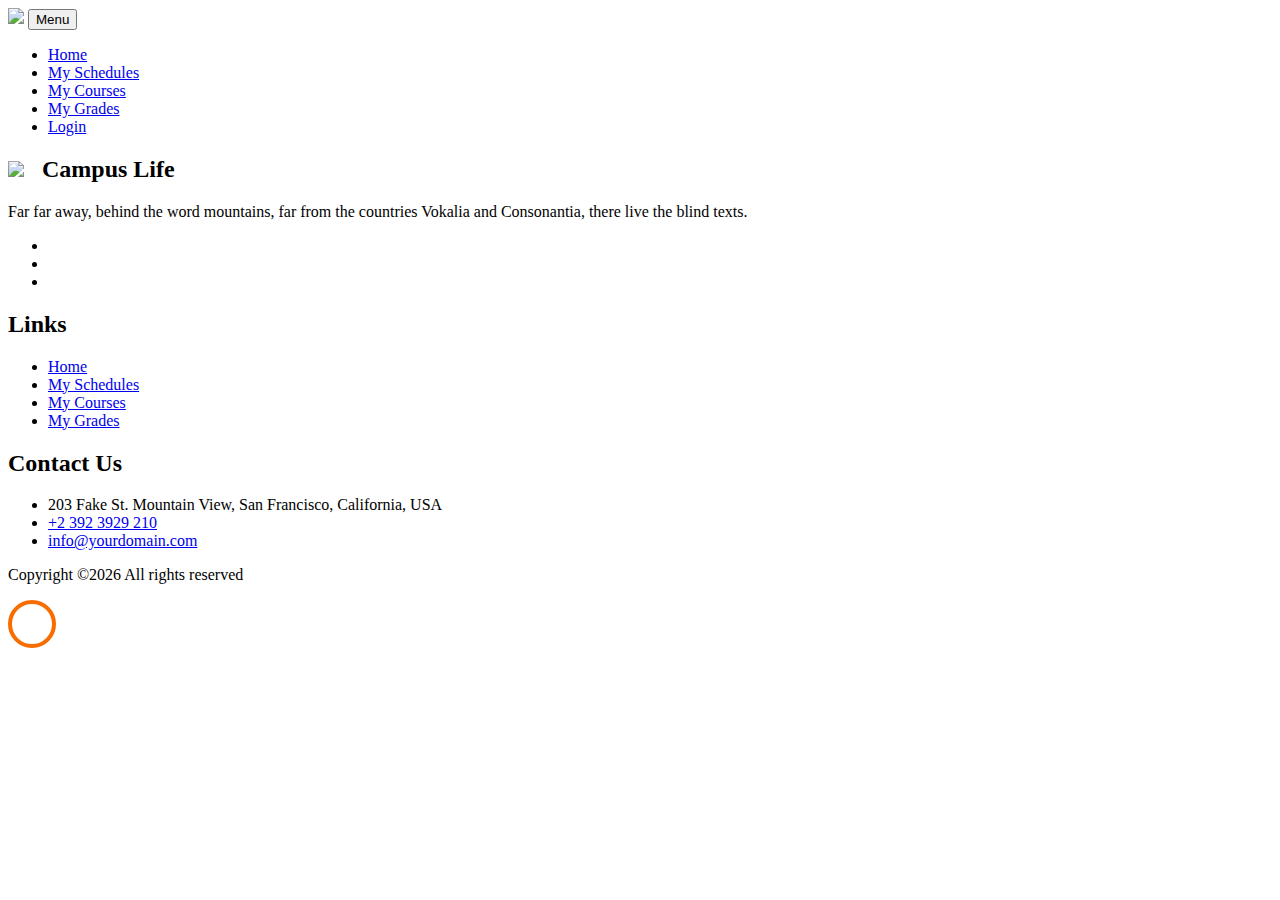
==== aid/courses.html @ edf99233 "Create courses.html" ====
<!DOCTYPE html>
<html lang="en">
  <head>
    <title>Aid - Free Bootstrap 4 Template by Colorlib</title>
    <meta charset="utf-8">
    <meta name="viewport" content="width=device-width, initial-scale=1, shrink-to-fit=no">
    
    <link href="https://fonts.googleapis.com/css?family=Nunito+Sans:200,300,400,600,700,800,900" rel="stylesheet">

    <link rel="stylesheet" href="css/open-iconic-bootstrap.min.css">
    <link rel="stylesheet" href="css/animate.css">
    
    <link rel="stylesheet" href="css/owl.carousel.min.css">
    <link rel="stylesheet" href="css/owl.theme.default.min.css">
    <link rel="stylesheet" href="css/magnific-popup.css">

    <link rel="stylesheet" href="css/aos.css">

    <link rel="stylesheet" href="css/ionicons.min.css">

    <link rel="stylesheet" href="css/bootstrap-datepicker.css">
    <link rel="stylesheet" href="css/jquery.timepicker.css">

    
    <link rel="stylesheet" href="css/flaticon.css">
    <link rel="stylesheet" href="css/icomoon.css">
    <link rel="stylesheet" href="css/style.css">
  </head>
  <body>
      <nav class="navbar navbar-expand-lg navbar-dark ftco_navbar bg-dark ftco-navbar-light" id="ftco-navbar">
          <div class="container">
            <a class="navbar-brand" href="index.html"><img src = "images/logo2.png" width = "10%"></a>
            <button class="navbar-toggler" type="button" data-toggle="collapse" data-target="#ftco-nav" aria-controls="ftco-nav" aria-expanded="false" aria-label="Toggle navigation">
              <span class="oi oi-menu"></span> Menu
            </button>
    
            <div class="collapse navbar-collapse" id="ftco-nav">
              <ul class="navbar-nav ml-auto">
                <li class="nav-item "><a href="index.html" class="nav-link">Home</a></li>
                <li class="nav-item"><a href="schedules.html" class="nav-link">My Schedules</a></li>
                <li class="nav-item active"><a href="courses.html" class="nav-link">My Courses</a></li>
                <li class="nav-item"><a href="grades.html" class="nav-link">My Grades</a></li>
                <li class="nav-item"><a href="login.html" class="nav-link">Login</a></li>
              </ul>
            </div>
          </div>
        </nav>
    <!-- END nav -->
    
    <section class="hero-wrap hero-wrap-2" style="background-image: url('images/bg_2.jpg');" data-stellar-background-ratio="0.5">
      <div class="overlay"></div>
      <div class="container">
        
      </div>
    </section>
		

    <footer class="ftco-footer ftco-section">
        <div class="container">
          <div class="row mb-5">
            <div class="col-md">
              <div class="ftco-footer-widget mb-4">
                <h2 class="ftco-heading-2"><img src = "images/logo2.png" width = "7%"> &nbsp; Campus Life</h2>
                <p>Far far away, behind the word mountains, far from the countries Vokalia and Consonantia, there live the blind texts.</p>
                <ul class="ftco-footer-social list-unstyled float-md-left float-lft mt-5">
                  <li class="ftco-animate"><a href="#"><span class="icon-twitter"></span></a></li>
                  <li class="ftco-animate"><a href="#"><span class="icon-facebook"></span></a></li>
                  <li class="ftco-animate"><a href="#"><span class="icon-instagram"></span></a></li>
                </ul>
              </div>
            </div>
            
            <div class="col-md-2">
               <div class="ftco-footer-widget mb-4">
                <h2 class="ftco-heading-2">Links</h2>
                <ul class="list-unstyled">
                  <li><a href="#" class="py-2 d-block">Home</a></li>
                  <li><a href="#" class="py-2 d-block">My Schedules</a></li>
                  <li><a href="#" class="py-2 d-block">My Courses</a></li>
                  <li><a href="#" class="py-2 d-block">My Grades</a></li>
                </ul>
              </div>
            </div>
            <div class="col-md">
              <div class="ftco-footer-widget mb-4">
                <h2 class="ftco-heading-2">Contact Us</h2>
                <div class="block-23 mb-3">
                  <ul>
                    <li><span class="icon icon-map-marker"></span><span class="text">203 Fake St. Mountain View, San Francisco, California, USA</span></li>
                    <li><a href="#"><span class="icon icon-phone"></span><span class="text">+2 392 3929 210</span></a></li>
                    <li><a href="#"><span class="icon icon-envelope"></span><span class="text">info@yourdomain.com</span></a></li>
                  </ul>
                </div>
              </div>
            </div>
          </div>
          <div class="row">
            <div class="col-md-12 text-center">
  
              <p><!-- Link back to Colorlib can't be removed. Template is licensed under CC BY 3.0. -->
    Copyright &copy;<script>document.write(new Date().getFullYear());</script> All rights reserved
    <!-- Link back to Colorlib can't be removed. Template is licensed under CC BY 3.0. --></p>
            </div>
          </div>
        </div>
      </footer>
    
  

  <!-- loader -->
  <div id="ftco-loader" class="show fullscreen"><svg class="circular" width="48px" height="48px"><circle class="path-bg" cx="24" cy="24" r="22" fill="none" stroke-width="4" stroke="#eeeeee"/><circle class="path" cx="24" cy="24" r="22" fill="none" stroke-width="4" stroke-miterlimit="10" stroke="#F96D00"/></svg></div>


  <script src="js/jquery.min.js"></script>
  <script src="js/jquery-migrate-3.0.1.min.js"></script>
  <script src="js/popper.min.js"></script>
  <script src="js/bootstrap.min.js"></script>
  <script src="js/jquery.easing.1.3.js"></script>
  <script src="js/jquery.waypoints.min.js"></script>
  <script src="js/jquery.stellar.min.js"></script>
  <script src="js/owl.carousel.min.js"></script>
  <script src="js/jquery.magnific-popup.min.js"></script>
  <script src="js/aos.js"></script>
  <script src="js/jquery.animateNumber.min.js"></script>
  <script src="js/scrollax.min.js"></script>
  <script src="https://maps.googleapis.com/maps/api/js?key=AIzaSyBVWaKrjvy3MaE7SQ74_uJiULgl1JY0H2s&sensor=false"></script>
  <script src="js/google-map.js"></script>
  <script src="js/main.js"></script>
    
  </body>
</html>
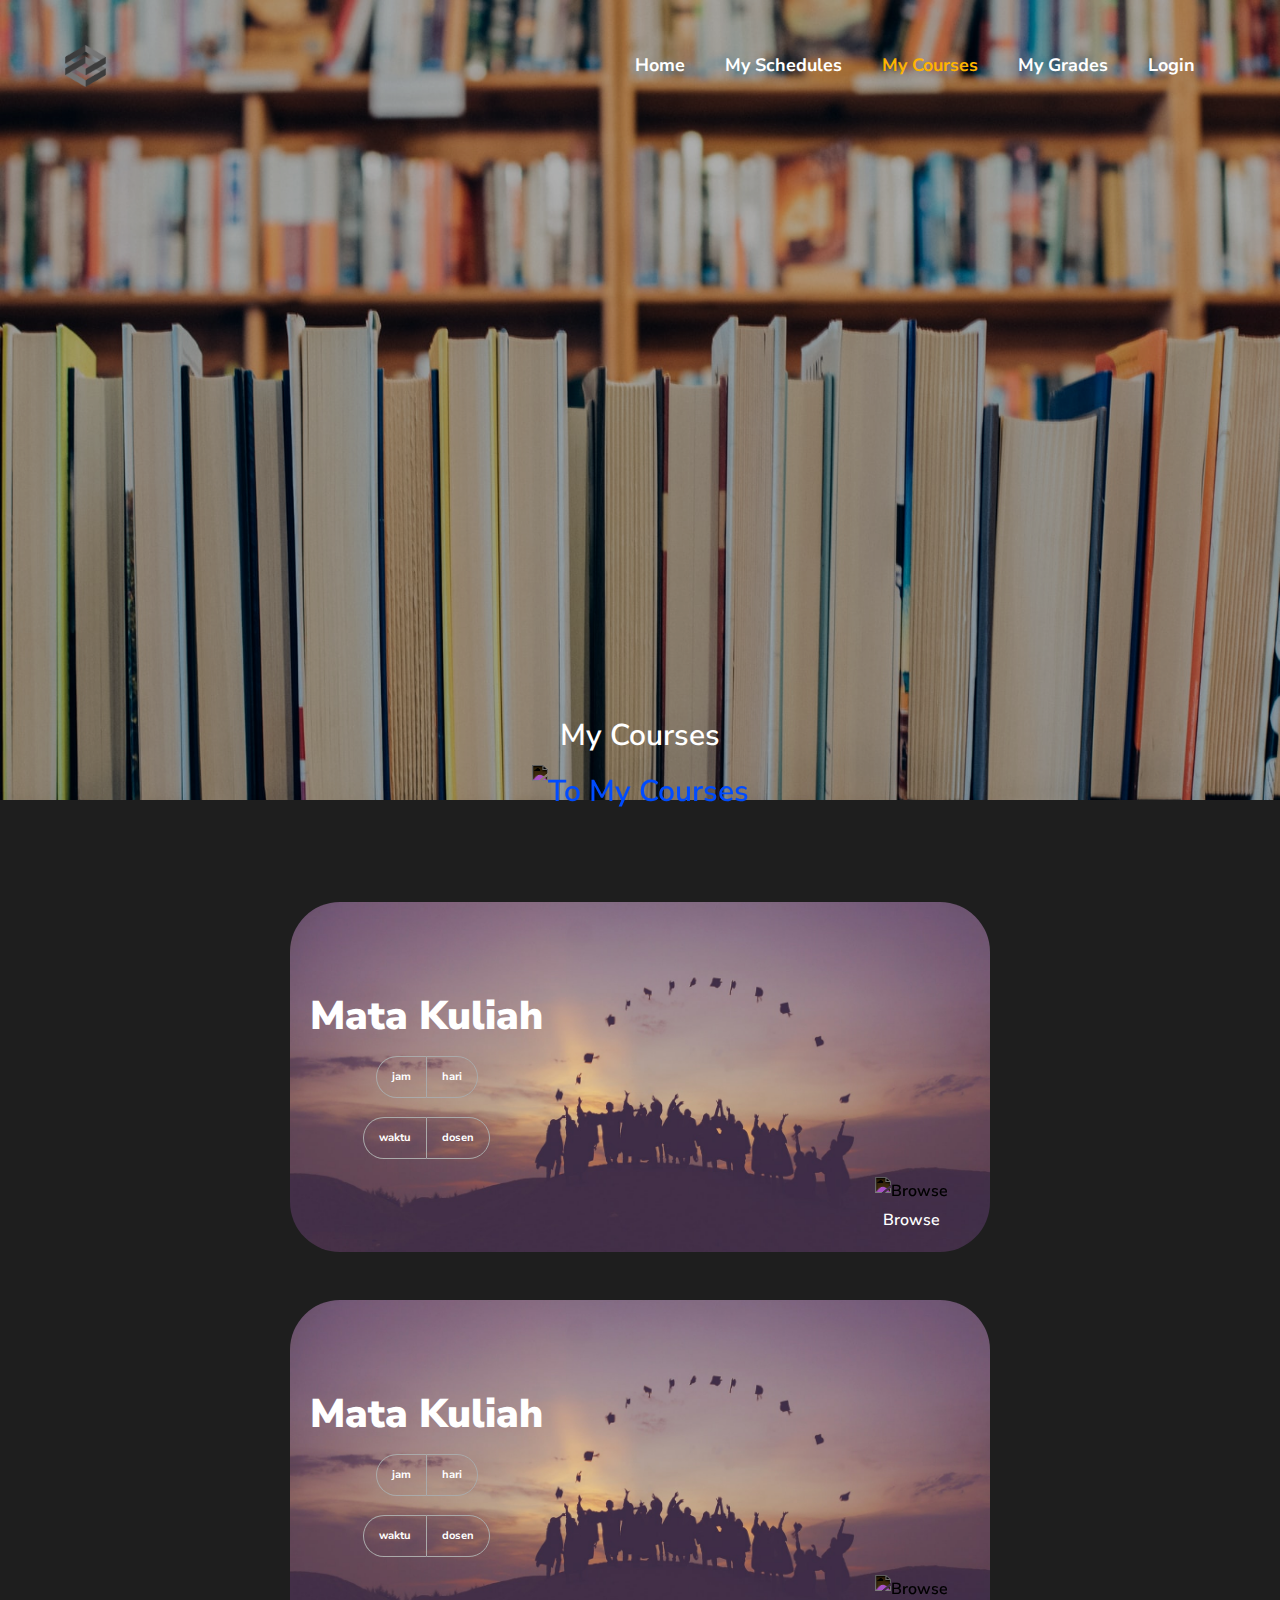
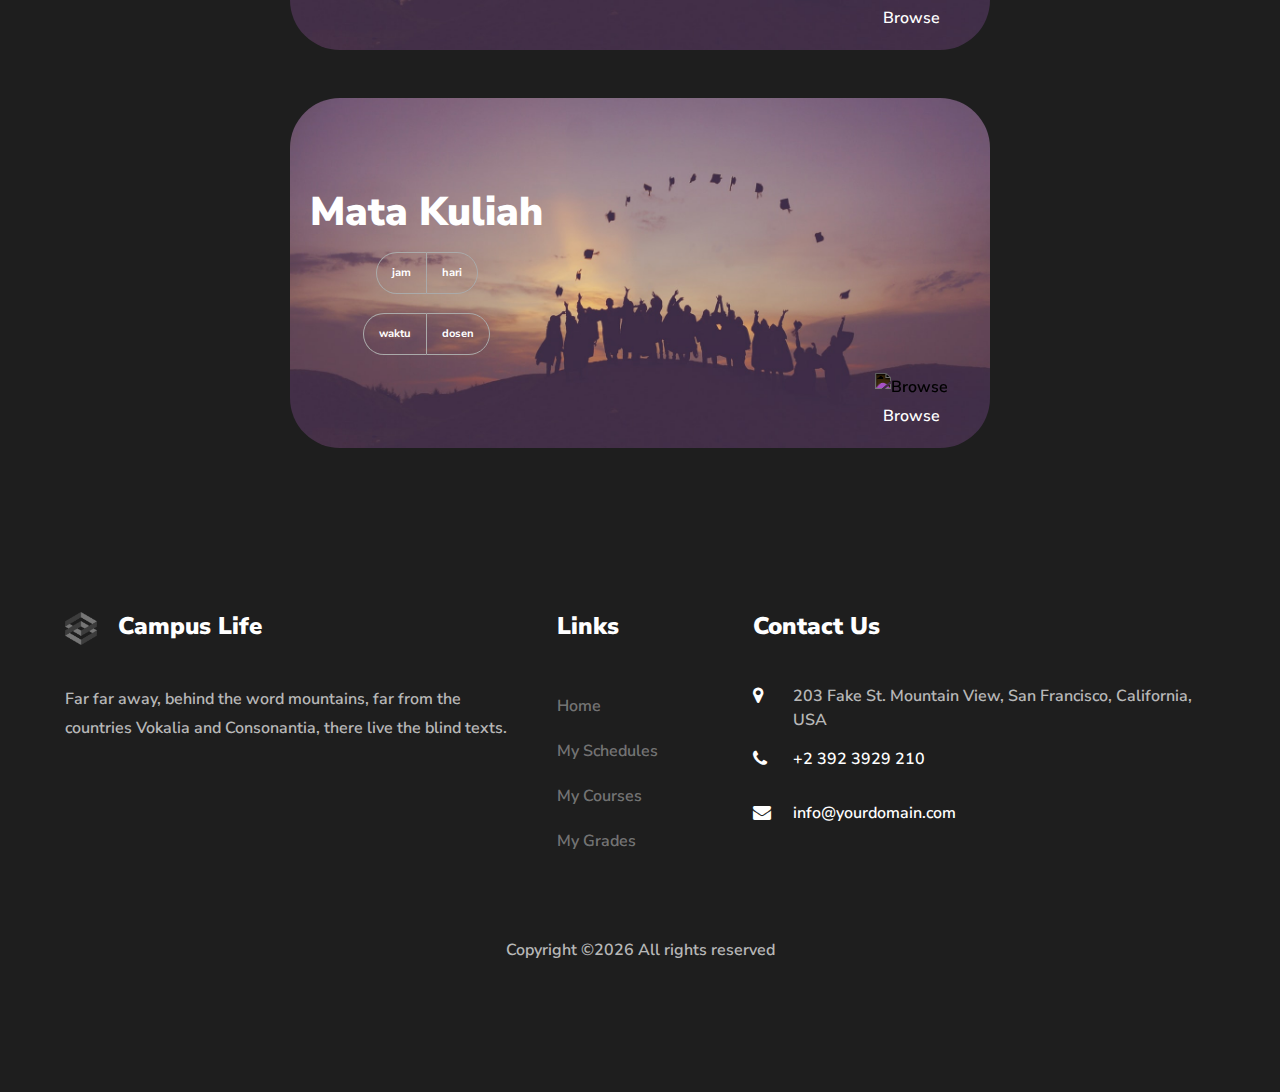
==== commit a42f2633: "UI versi2" ====
--- a/aid/courses.html
+++ b/aid/courses.html
@@ -1,7 +1,7 @@
 <!DOCTYPE html>
 <html lang="en">
   <head>
-    <title>Aid - Free Bootstrap 4 Template by Colorlib</title>
+    <title>Campus Life - My Courses</title>
     <meta charset="utf-8">
     <meta name="viewport" content="width=device-width, initial-scale=1, shrink-to-fit=no">
     
@@ -25,9 +25,19 @@
     <link rel="stylesheet" href="css/flaticon.css">
     <link rel="stylesheet" href="css/icomoon.css">
     <link rel="stylesheet" href="css/style.css">
+
+    <link rel="icon" type="image/png" href="images/logo2.png"/>
+
+    <!-- My Courses -->
+    <link rel="stylesheet" href="https://cdnjs.cloudflare.com/ajax/libs/normalize/5.0.0/normalize.min.css">
+    <link rel='stylesheet' href='https://fonts.googleapis.com/css?family=Montserrat'>
+    <link rel='stylesheet' href='https://cdnjs.cloudflare.com/ajax/libs/ionicons/2.0.1/css/ionicons.min.css'>
+    <link rel='stylesheet' href='https://cdnjs.cloudflare.com/ajax/libs/animate.css/3.5.2/animate.min.css'>
+    <link rel="stylesheet" href="css/stylecourses.css">
+    
   </head>
   <body>
-      <nav class="navbar navbar-expand-lg navbar-dark ftco_navbar bg-dark ftco-navbar-light" id="ftco-navbar">
+      <nav class="navbar navbar-expand-lg navbar-dark ftco_navbar bg-dark ftco-navbar-light" id="ftco-navbar" style="z-index:99">
           <div class="container">
             <a class="navbar-brand" href="index.html"><img src = "images/logo2.png" width = "10%"></a>
             <button class="navbar-toggler" type="button" data-toggle="collapse" data-target="#ftco-nav" aria-controls="ftco-nav" aria-expanded="false" aria-label="Toggle navigation">
@@ -36,7 +46,7 @@
     
             <div class="collapse navbar-collapse" id="ftco-nav">
               <ul class="navbar-nav ml-auto">
-                <li class="nav-item "><a href="index.html" class="nav-link">Home</a></li>
+                <li class="nav-item"><a href="index.html" class="nav-link">Home</a></li>
                 <li class="nav-item"><a href="schedules.html" class="nav-link">My Schedules</a></li>
                 <li class="nav-item active"><a href="courses.html" class="nav-link">My Courses</a></li>
                 <li class="nav-item"><a href="grades.html" class="nav-link">My Grades</a></li>
@@ -47,14 +57,104 @@
         </nav>
     <!-- END nav -->
     
-    <section class="hero-wrap hero-wrap-2" style="background-image: url('images/bg_2.jpg');" data-stellar-background-ratio="0.5">
+    <section class="hero-wrap hero-wrap-2" style="background-image: url('images/courses2.jpeg');" data-stellar-background-ratio="0.5">
       <div class="overlay"></div>
       <div class="container">
-        
       </div>
     </section>
-		
-
+    
+    <div style="color:white; position: absolute; bottom: 9%;width: 100%; font-size:30px;">
+        <center>My Courses 
+          <br>
+            <a href = "#bawah">
+              <img class ="inverted"  src="https://image.flaticon.com/icons/svg/25/25415.svg" width="35px" title="To My Courses">
+            </a>
+        </center>
+      </div>
+    
+        <!-- Mata Kuliah -->
+        <div id = "bawah" style="color:white;">
+          <center>
+          
+          <!-- 1 -->
+          <div style = "padding-top: 8%;">
+            <div class="outer">
+              <div class="content animated fadeInLeft">
+                <!--<span class="bg animated fadeInDown">EXCLUSIVE</span>-->
+                <h1>Mata Kuliah </h1>              
+                <div class="button">
+                  <a >jam</a><a class="cart-btn" >hari</a>
+                </div>
+                <div class="button">
+                    <a >waktu</a><a class="cart-btn" >dosen</a>
+                </div>            
+              </div>
+              <img src="images/courses1.jpeg" width="110%" class="animated fadeInRight">
+              <div style="position: absolute;right: 6%;bottom: 5%" class="animated fadeInRight">
+                  <a href = "courses2.html" style="color: white;">
+                    <img class = "inverted" src="https://image.flaticon.com/icons/svg/126/126469.svg" width="62" title="Browse">
+                    <br>Browse
+                  </a>
+                </div>
+            </div>
+          <div class="col-md-9 ftco-animate pb-5 text-center">        
+          </div>
+        </div>
+    
+        <!-- 2 -->
+        <div class="outer">
+          <div class="content animated fadeInLeft">
+            <!--<span class="bg animated fadeInDown">EXCLUSIVE</span>-->
+            <h1>Mata Kuliah </h1>              
+            <div class="button">
+              <a >jam</a><a class="cart-btn" >hari</a>
+            </div>
+            <div class="button">
+                <a >waktu</a><a class="cart-btn" >dosen</a>
+            </div>            
+          </div>
+          <img src="images/courses1.jpeg" width="110%" class="animated fadeInRight">
+          <div style="position: absolute;right: 6%;bottom: 5%" class="animated fadeInRight">
+              <a href = "courses2.html" style="color: white;">
+                <img class = "inverted" src="https://image.flaticon.com/icons/svg/126/126469.svg" width="62" title="Browse">
+                <br>Browse
+              </a>
+            </div>
+        </div>
+        <div class="col-md-9 ftco-animate pb-5 text-center">        
+      </div>
+    
+        <!-- 3-->
+        <!-- Nomor 1 itu beda sendiri , jadi looping nya ntar diakalin ye-->
+        <div class="outer">
+          <div class="content animated fadeInLeft">
+            <!--<span class="bg animated fadeInDown">EXCLUSIVE</span>-->
+            <h1>Mata Kuliah </h1>              
+            <div class="button">
+              <a >jam</a><a class="cart-btn">hari</a>
+            </div>
+            <div class="button">
+                <a >waktu</a><a class="cart-btn" >dosen</a>
+            </div>            
+          </div>
+          <img src="images/courses1.jpeg" width="110%" class="animated fadeInRight">
+          <div style="position: absolute;right: 6%;bottom: 5%" class="animated fadeInRight">
+            <a href = "courses2.html" style="color: white;">
+              <img class = "inverted" src="https://image.flaticon.com/icons/svg/126/126469.svg" width="62" title="Browse">
+              <br>Browse
+            </a>
+          </div>
+        </div>
+      <div class="col-md-9 ftco-animate pb-5 text-center">        
+      </div>
+    
+  </div>  
+  </center>
+  
+  
+    <!-- End Mata Kuliah -->
+    
+    <!-- footer -->
     <footer class="ftco-footer ftco-section">
         <div class="container">
           <div class="row mb-5">
@@ -126,6 +226,9 @@
   <script src="https://maps.googleapis.com/maps/api/js?key=AIzaSyBVWaKrjvy3MaE7SQ74_uJiULgl1JY0H2s&sensor=false"></script>
   <script src="js/google-map.js"></script>
   <script src="js/main.js"></script>
+
+  <!-- courses -->
+  <script  src="css/scriptcourses.js"></script>
     
   </body>
 </html>--- a/aid/css/flaticon.css
+++ b/aid/css/flaticon.css
@@ -0,0 +1,42 @@
+	/*
+  	Flaticon icon font: Flaticon
+  	Creation date: 04/01/2019 13:45
+  	*/
+
+
+@font-face {
+  font-family: "Flaticon";
+  src: url("../fonts/flaticon/font/Flaticon.eot");
+  src: url("../fonts/flaticon/font/Flaticon.eot?#iefix") format("embedded-opentype"),
+       url("../fonts/flaticon/font/Flaticon.woff") format("woff"),
+       url("../fonts/flaticon/font/Flaticon.ttf") format("truetype"),
+       url("../fonts/flaticon/font/Flaticon.svg#Flaticon") format("svg");
+  font-weight: normal;
+  font-style: normal;
+}
+
+@media screen and (-webkit-min-device-pixel-ratio:0) {
+  @font-face {
+    font-family: "Flaticon";
+    src: url("../fonts/flaticon/font/Flaticon.svg#Flaticon") format("svg");
+  }
+}
+
+[class^="flaticon-"]:before, [class*=" flaticon-"]:before,
+[class^="flaticon-"]:after, [class*=" flaticon-"]:after {   
+  font-family: Flaticon;
+  font-style: normal;
+  font-weight: normal;
+  font-variant: normal;
+  text-transform: none;
+  line-height: 1;
+
+  /* Better Font Rendering =========== */
+  -webkit-font-smoothing: antialiased;
+  -moz-osx-font-smoothing: grayscale;
+}
+
+.flaticon-adoption:before { content: "\f100"; }
+.flaticon-charity:before { content: "\f101"; }
+.flaticon-volunteer:before { content: "\f102"; }
+.flaticon-open-book:before { content: "\f103"; }--- a/aid/css/icomoon.css
+++ b/aid/css/icomoon.css
@@ -0,0 +1,4919 @@
+@font-face {
+  font-family: 'icomoon';
+  src:  url('../fonts/icomoon/icomoon.eot?6tt51o');
+  src:  url('../fonts/icomoon/icomoon.eot?6tt51o#iefix') format('embedded-opentype'),
+    url('../fonts/icomoon/icomoon.ttf?6tt51o') format('truetype'),
+    url('../fonts/icomoon/icomoon.woff?6tt51o') format('woff'),
+    url('../fonts/icomoon/icomoon.svg?6tt51o#icomoon') format('svg');
+  font-weight: normal;
+  font-style: normal;
+}
+
+[class^="icon-"], [class*=" icon-"] {
+  /* use !important to prevent issues with browser extensions that change fonts */
+  font-family: 'icomoon' !important;
+  speak: none;
+  font-style: normal;
+  font-weight: normal;
+  font-variant: normal;
+  text-transform: none;
+  line-height: 1;
+
+  /* Better Font Rendering =========== */
+  -webkit-font-smoothing: antialiased;
+  -moz-osx-font-smoothing: grayscale;
+}
+
+.icon-asterisk:before {
+  content: "\f069";
+}
+.icon-plus:before {
+  content: "\f067";
+}
+.icon-question:before {
+  content: "\f128";
+}
+.icon-minus:before {
+  content: "\f068";
+}
+.icon-glass:before {
+  content: "\f000";
+}
+.icon-music:before {
+  content: "\f001";
+}
+.icon-search:before {
+  content: "\f002";
+}
+.icon-envelope-o:before {
+  content: "\f003";
+}
+.icon-heart:before {
+  content: "\f004";
+}
+.icon-star:before {
+  content: "\f005";
+}
+.icon-star-o:before {
+  content: "\f006";
+}
+.icon-user:before {
+  content: "\f007";
+}
+.icon-film:before {
+  content: "\f008";
+}
+.icon-th-large:before {
+  content: "\f009";
+}
+.icon-th:before {
+  content: "\f00a";
+}
+.icon-th-list:before {
+  content: "\f00b";
+}
+.icon-check:before {
+  content: "\f00c";
+}
+.icon-close:before {
+  content: "\f00d";
+}
+.icon-remove:before {
+  content: "\f00d";
+}
+.icon-times:before {
+  content: "\f00d";
+}
+.icon-search-plus:before {
+  content: "\f00e";
+}
+.icon-search-minus:before {
+  content: "\f010";
+}
+.icon-power-off:before {
+  content: "\f011";
+}
+.icon-signal:before {
+  content: "\f012";
+}
+.icon-cog:before {
+  content: "\f013";
+}
+.icon-gear:before {
+  content: "\f013";
+}
+.icon-trash-o:before {
+  content: "\f014";
+}
+.icon-home:before {
+  content: "\f015";
+}
+.icon-file-o:before {
+  content: "\f016";
+}
+.icon-clock-o:before {
+  content: "\f017";
+}
+.icon-road:before {
+  content: "\f018";
+}
+.icon-download:before {
+  content: "\f019";
+}
+.icon-arrow-circle-o-down:before {
+  content: "\f01a";
+}
+.icon-arrow-circle-o-up:before {
+  content: "\f01b";
+}
+.icon-inbox:before {
+  content: "\f01c";
+}
+.icon-play-circle-o:before {
+  content: "\f01d";
+}
+.icon-repeat:before {
+  content: "\f01e";
+}
+.icon-rotate-right:before {
+  content: "\f01e";
+}
+.icon-refresh:before {
+  content: "\f021";
+}
+.icon-list-alt:before {
+  content: "\f022";
+}
+.icon-lock:before {
+  content: "\f023";
+}
+.icon-flag:before {
+  content: "\f024";
+}
+.icon-headphones:before {
+  content: "\f025";
+}
+.icon-volume-off:before {
+  content: "\f026";
+}
+.icon-volume-down:before {
+  content: "\f027";
+}
+.icon-volume-up:before {
+  content: "\f028";
+}
+.icon-qrcode:before {
+  content: "\f029";
+}
+.icon-barcode:before {
+  content: "\f02a";
+}
+.icon-tag:before {
+  content: "\f02b";
+}
+.icon-tags:before {
+  content: "\f02c";
+}
+.icon-book:before {
+  content: "\f02d";
+}
+.icon-bookmark:before {
+  content: "\f02e";
+}
+.icon-print:before {
+  content: "\f02f";
+}
+.icon-camera:before {
+  content: "\f030";
+}
+.icon-font:before {
+  content: "\f031";
+}
+.icon-bold:before {
+  content: "\f032";
+}
+.icon-italic:before {
+  content: "\f033";
+}
+.icon-text-height:before {
+  content: "\f034";
+}
+.icon-text-width:before {
+  content: "\f035";
+}
+.icon-align-left:before {
+  content: "\f036";
+}
+.icon-align-center:before {
+  content: "\f037";
+}
+.icon-align-right:before {
+  content: "\f038";
+}
+.icon-align-justify:before {
+  content: "\f039";
+}
+.icon-list:before {
+  content: "\f03a";
+}
+.icon-dedent:before {
+  content: "\f03b";
+}
+.icon-outdent:before {
+  content: "\f03b";
+}
+.icon-indent:before {
+  content: "\f03c";
+}
+.icon-video-camera:before {
+  content: "\f03d";
+}
+.icon-image:before {
+  content: "\f03e";
+}
+.icon-photo:before {
+  content: "\f03e";
+}
+.icon-picture-o:before {
+  content: "\f03e";
+}
+.icon-pencil:before {
+  content: "\f040";
+}
+.icon-map-marker:before {
+  content: "\f041";
+}
+.icon-adjust:before {
+  content: "\f042";
+}
+.icon-tint:before {
+  content: "\f043";
+}
+.icon-edit:before {
+  content: "\f044";
+}
+.icon-pencil-square-o:before {
+  content: "\f044";
+}
+.icon-share-square-o:before {
+  content: "\f045";
+}
+.icon-check-square-o:before {
+  content: "\f046";
+}
+.icon-arrows:before {
+  content: "\f047";
+}
+.icon-step-backward:before {
+  content: "\f048";
+}
+.icon-fast-backward:before {
+  content: "\f049";
+}
+.icon-backward:before {
+  content: "\f04a";
+}
+.icon-play:before {
+  content: "\f04b";
+}
+.icon-pause:before {
+  content: "\f04c";
+}
+.icon-stop:before {
+  content: "\f04d";
+}
+.icon-forward:before {
+  content: "\f04e";
+}
+.icon-fast-forward:before {
+  content: "\f050";
+}
+.icon-step-forward:before {
+  content: "\f051";
+}
+.icon-eject:before {
+  content: "\f052";
+}
+.icon-chevron-left:before {
+  content: "\f053";
+}
+.icon-chevron-right:before {
+  content: "\f054";
+}
+.icon-plus-circle:before {
+  content: "\f055";
+}
+.icon-minus-circle:before {
+  content: "\f056";
+}
+.icon-times-circle:before {
+  content: "\f057";
+}
+.icon-check-circle:before {
+  content: "\f058";
+}
+.icon-question-circle:before {
+  content: "\f059";
+}
+.icon-info-circle:before {
+  content: "\f05a";
+}
+.icon-crosshairs:before {
+  content: "\f05b";
+}
+.icon-times-circle-o:before {
+  content: "\f05c";
+}
+.icon-check-circle-o:before {
+  content: "\f05d";
+}
+.icon-ban:before {
+  content: "\f05e";
+}
+.icon-arrow-left:before {
+  content: "\f060";
+}
+.icon-arrow-right:before {
+  content: "\f061";
+}
+.icon-arrow-up:before {
+  content: "\f062";
+}
+.icon-arrow-down:before {
+  content: "\f063";
+}
+.icon-mail-forward:before {
+  content: "\f064";
+}
+.icon-share:before {
+  content: "\f064";
+}
+.icon-expand:before {
+  content: "\f065";
+}
+.icon-compress:before {
+  content: "\f066";
+}
+.icon-exclamation-circle:before {
+  content: "\f06a";
+}
+.icon-gift:before {
+  content: "\f06b";
+}
+.icon-leaf:before {
+  content: "\f06c";
+}
+.icon-fire:before {
+  content: "\f06d";
+}
+.icon-eye:before {
+  content: "\f06e";
+}
+.icon-eye-slash:before {
+  content: "\f070";
+}
+.icon-exclamation-triangle:before {
+  content: "\f071";
+}
+.icon-warning:before {
+  content: "\f071";
+}
+.icon-plane:before {
+  content: "\f072";
+}
+.icon-calendar:before {
+  content: "\f073";
+}
+.icon-random:before {
+  content: "\f074";
+}
+.icon-comment:before {
+  content: "\f075";
+}
+.icon-magnet:before {
+  content: "\f076";
+}
+.icon-chevron-up:before {
+  content: "\f077";
+}
+.icon-chevron-down:before {
+  content: "\f078";
+}
+.icon-retweet:before {
+  content: "\f079";
+}
+.icon-shopping-cart:before {
+  content: "\f07a";
+}
+.icon-folder:before {
+  content: "\f07b";
+}
+.icon-folder-open:before {
+  content: "\f07c";
+}
+.icon-arrows-v:before {
+  content: "\f07d";
+}
+.icon-arrows-h:before {
+  content: "\f07e";
+}
+.icon-bar-chart:before {
+  content: "\f080";
+}
+.icon-bar-chart-o:before {
+  content: "\f080";
+}
+.icon-twitter-square:before {
+  content: "\f081";
+}
+.icon-facebook-square:before {
+  content: "\f082";
+}
+.icon-camera-retro:before {
+  content: "\f083";
+}
+.icon-key:before {
+  content: "\f084";
+}
+.icon-cogs:before {
+  content: "\f085";
+}
+.icon-gears:before {
+  content: "\f085";
+}
+.icon-comments:before {
+  content: "\f086";
+}
+.icon-thumbs-o-up:before {
+  content: "\f087";
+}
+.icon-thumbs-o-down:before {
+  content: "\f088";
+}
+.icon-star-half:before {
+  content: "\f089";
+}
+.icon-heart-o:before {
+  content: "\f08a";
+}
+.icon-sign-out:before {
+  content: "\f08b";
+}
+.icon-linkedin-square:before {
+  content: "\f08c";
+}
+.icon-thumb-tack:before {
+  content: "\f08d";
+}
+.icon-external-link:before {
+  content: "\f08e";
+}
+.icon-sign-in:before {
+  content: "\f090";
+}
+.icon-trophy:before {
+  content: "\f091";
+}
+.icon-github-square:before {
+  content: "\f092";
+}
+.icon-upload:before {
+  content: "\f093";
+}
+.icon-lemon-o:before {
+  content: "\f094";
+}
+.icon-phone:before {
+  content: "\f095";
+}
+.icon-square-o:before {
+  content: "\f096";
+}
+.icon-bookmark-o:before {
+  content: "\f097";
+}
+.icon-phone-square:before {
+  content: "\f098";
+}
+.icon-twitter:before {
+  content: "\f099";
+}
+.icon-facebook:before {
+  content: "\f09a";
+}
+.icon-facebook-f:before {
+  content: "\f09a";
+}
+.icon-github:before {
+  content: "\f09b";
+}
+.icon-unlock:before {
+  content: "\f09c";
+}
+.icon-credit-card:before {
+  content: "\f09d";
+}
+.icon-feed:before {
+  content: "\f09e";
+}
+.icon-rss:before {
+  content: "\f09e";
+}
+.icon-hdd-o:before {
+  content: "\f0a0";
+}
+.icon-bullhorn:before {
+  content: "\f0a1";
+}
+.icon-bell-o:before {
+  content: "\f0a2";
+}
+.icon-certificate:before {
+  content: "\f0a3";
+}
+.icon-hand-o-right:before {
+  content: "\f0a4";
+}
+.icon-hand-o-left:before {
+  content: "\f0a5";
+}
+.icon-hand-o-up:before {
+  content: "\f0a6";
+}
+.icon-hand-o-down:before {
+  content: "\f0a7";
+}
+.icon-arrow-circle-left:before {
+  content: "\f0a8";
+}
+.icon-arrow-circle-right:before {
+  content: "\f0a9";
+}
+.icon-arrow-circle-up:before {
+  content: "\f0aa";
+}
+.icon-arrow-circle-down:before {
+  content: "\f0ab";
+}
+.icon-globe:before {
+  content: "\f0ac";
+}
+.icon-wrench:before {
+  content: "\f0ad";
+}
+.icon-tasks:before {
+  content: "\f0ae";
+}
+.icon-filter:before {
+  content: "\f0b0";
+}
+.icon-briefcase:before {
+  content: "\f0b1";
+}
+.icon-arrows-alt:before {
+  content: "\f0b2";
+}
+.icon-group:before {
+  content: "\f0c0";
+}
+.icon-users:before {
+  content: "\f0c0";
+}
+.icon-chain:before {
+  content: "\f0c1";
+}
+.icon-link:before {
+  content: "\f0c1";
+}
+.icon-cloud:before {
+  content: "\f0c2";
+}
+.icon-flask:before {
+  content: "\f0c3";
+}
+.icon-cut:before {
+  content: "\f0c4";
+}
+.icon-scissors:before {
+  content: "\f0c4";
+}
+.icon-copy:before {
+  content: "\f0c5";
+}
+.icon-files-o:before {
+  content: "\f0c5";
+}
+.icon-paperclip:before {
+  content: "\f0c6";
+}
+.icon-floppy-o:before {
+  content: "\f0c7";
+}
+.icon-save:before {
+  content: "\f0c7";
+}
+.icon-square:before {
+  content: "\f0c8";
+}
+.icon-bars:before {
+  content: "\f0c9";
+}
+.icon-navicon:before {
+  content: "\f0c9";
+}
+.icon-reorder:before {
+  content: "\f0c9";
+}
+.icon-list-ul:before {
+  content: "\f0ca";
+}
+.icon-list-ol:before {
+  content: "\f0cb";
+}
+.icon-strikethrough:before {
+  content: "\f0cc";
+}
+.icon-underline:before {
+  content: "\f0cd";
+}
+.icon-table:before {
+  content: "\f0ce";
+}
+.icon-magic:before {
+  content: "\f0d0";
+}
+.icon-truck:before {
+  content: "\f0d1";
+}
+.icon-pinterest:before {
+  content: "\f0d2";
+}
+.icon-pinterest-square:before {
+  content: "\f0d3";
+}
+.icon-google-plus-square:before {
+  content: "\f0d4";
+}
+.icon-google-plus:before {
+  content: "\f0d5";
+}
+.icon-money:before {
+  content: "\f0d6";
+}
+.icon-caret-down:before {
+  content: "\f0d7";
+}
+.icon-caret-up:before {
+  content: "\f0d8";
+}
+.icon-caret-left:before {
+  content: "\f0d9";
+}
+.icon-caret-right:before {
+  content: "\f0da";
+}
+.icon-columns:before {
+  content: "\f0db";
+}
+.icon-sort:before {
+  content: "\f0dc";
+}
+.icon-unsorted:before {
+  content: "\f0dc";
+}
+.icon-sort-desc:before {
+  content: "\f0dd";
+}
+.icon-sort-down:before {
+  content: "\f0dd";
+}
+.icon-sort-asc:before {
+  content: "\f0de";
+}
+.icon-sort-up:before {
+  content: "\f0de";
+}
+.icon-envelope:before {
+  content: "\f0e0";
+}
+.icon-linkedin:before {
+  content: "\f0e1";
+}
+.icon-rotate-left:before {
+  content: "\f0e2";
+}
+.icon-undo:before {
+  content: "\f0e2";
+}
+.icon-gavel:before {
+  content: "\f0e3";
+}
+.icon-legal:before {
+  content: "\f0e3";
+}
+.icon-dashboard:before {
+  content: "\f0e4";
+}
+.icon-tachometer:before {
+  content: "\f0e4";
+}
+.icon-comment-o:before {
+  content: "\f0e5";
+}
+.icon-comments-o:before {
+  content: "\f0e6";
+}
+.icon-bolt:before {
+  content: "\f0e7";
+}
+.icon-flash:before {
+  content: "\f0e7";
+}
+.icon-sitemap:before {
+  content: "\f0e8";
+}
+.icon-umbrella:before {
+  content: "\f0e9";
+}
+.icon-clipboard:before {
+  content: "\f0ea";
+}
+.icon-paste:before {
+  content: "\f0ea";
+}
+.icon-lightbulb-o:before {
+  content: "\f0eb";
+}
+.icon-exchange:before {
+  content: "\f0ec";
+}
+.icon-cloud-download:before {
+  content: "\f0ed";
+}
+.icon-cloud-upload:before {
+  content: "\f0ee";
+}
+.icon-user-md:before {
+  content: "\f0f0";
+}
+.icon-stethoscope:before {
+  content: "\f0f1";
+}
+.icon-suitcase:before {
+  content: "\f0f2";
+}
+.icon-bell:before {
+  content: "\f0f3";
+}
+.icon-coffee:before {
+  content: "\f0f4";
+}
+.icon-cutlery:before {
+  content: "\f0f5";
+}
+.icon-file-text-o:before {
+  content: "\f0f6";
+}
+.icon-building-o:before {
+  content: "\f0f7";
+}
+.icon-hospital-o:before {
+  content: "\f0f8";
+}
+.icon-ambulance:before {
+  content: "\f0f9";
+}
+.icon-medkit:before {
+  content: "\f0fa";
+}
+.icon-fighter-jet:before {
+  content: "\f0fb";
+}
+.icon-beer:before {
+  content: "\f0fc";
+}
+.icon-h-square:before {
+  content: "\f0fd";
+}
+.icon-plus-square:before {
+  content: "\f0fe";
+}
+.icon-angle-double-left:before {
+  content: "\f100";
+}
+.icon-angle-double-right:before {
+  content: "\f101";
+}
+.icon-angle-double-up:before {
+  content: "\f102";
+}
+.icon-angle-double-down:before {
+  content: "\f103";
+}
+.icon-angle-left:before {
+  content: "\f104";
+}
+.icon-angle-right:before {
+  content: "\f105";
+}
+.icon-angle-up:before {
+  content: "\f106";
+}
+.icon-angle-down:before {
+  content: "\f107";
+}
+.icon-desktop:before {
+  content: "\f108";
+}
+.icon-laptop:before {
+  content: "\f109";
+}
+.icon-tablet:before {
+  content: "\f10a";
+}
+.icon-mobile:before {
+  content: "\f10b";
+}
+.icon-mobile-phone:before {
+  content: "\f10b";
+}
+.icon-circle-o:before {
+  content: "\f10c";
+}
+.icon-quote-left:before {
+  content: "\f10d";
+}
+.icon-quote-right:before {
+  content: "\f10e";
+}
+.icon-spinner:before {
+  content: "\f110";
+}
+.icon-circle:before {
+  content: "\f111";
+}
+.icon-mail-reply:before {
+  content: "\f112";
+}
+.icon-reply:before {
+  content: "\f112";
+}
+.icon-github-alt:before {
+  content: "\f113";
+}
+.icon-folder-o:before {
+  content: "\f114";
+}
+.icon-folder-open-o:before {
+  content: "\f115";
+}
+.icon-smile-o:before {
+  content: "\f118";
+}
+.icon-frown-o:before {
+  content: "\f119";
+}
+.icon-meh-o:before {
+  content: "\f11a";
+}
+.icon-gamepad:before {
+  content: "\f11b";
+}
+.icon-keyboard-o:before {
+  content: "\f11c";
+}
+.icon-flag-o:before {
+  content: "\f11d";
+}
+.icon-flag-checkered:before {
+  content: "\f11e";
+}
+.icon-terminal:before {
+  content: "\f120";
+}
+.icon-code:before {
+  content: "\f121";
+}
+.icon-mail-reply-all:before {
+  content: "\f122";
+}
+.icon-reply-all:before {
+  content: "\f122";
+}
+.icon-star-half-empty:before {
+  content: "\f123";
+}
+.icon-star-half-full:before {
+  content: "\f123";
+}
+.icon-star-half-o:before {
+  content: "\f123";
+}
+.icon-location-arrow:before {
+  content: "\f124";
+}
+.icon-crop:before {
+  content: "\f125";
+}
+.icon-code-fork:before {
+  content: "\f126";
+}
+.icon-chain-broken:before {
+  content: "\f127";
+}
+.icon-unlink:before {
+  content: "\f127";
+}
+.icon-info:before {
+  content: "\f129";
+}
+.icon-exclamation:before {
+  content: "\f12a";
+}
+.icon-superscript:before {
+  content: "\f12b";
+}
+.icon-subscript:before {
+  content: "\f12c";
+}
+.icon-eraser:before {
+  content: "\f12d";
+}
+.icon-puzzle-piece:before {
+  content: "\f12e";
+}
+.icon-microphone:before {
+  content: "\f130";
+}
+.icon-microphone-slash:before {
+  content: "\f131";
+}
+.icon-shield:before {
+  content: "\f132";
+}
+.icon-calendar-o:before {
+  content: "\f133";
+}
+.icon-fire-extinguisher:before {
+  content: "\f134";
+}
+.icon-rocket:before {
+  content: "\f135";
+}
+.icon-maxcdn:before {
+  content: "\f136";
+}
+.icon-chevron-circle-left:before {
+  content: "\f137";
+}
+.icon-chevron-circle-right:before {
+  content: "\f138";
+}
+.icon-chevron-circle-up:before {
+  content: "\f139";
+}
+.icon-chevron-circle-down:before {
+  content: "\f13a";
+}
+.icon-html5:before {
+  content: "\f13b";
+}
+.icon-css3:before {
+  content: "\f13c";
+}
+.icon-anchor:before {
+  content: "\f13d";
+}
+.icon-unlock-alt:before {
+  content: "\f13e";
+}
+.icon-bullseye:before {
+  content: "\f140";
+}
+.icon-ellipsis-h:before {
+  content: "\f141";
+}
+.icon-ellipsis-v:before {
+  content: "\f142";
+}
+.icon-rss-square:before {
+  content: "\f143";
+}
+.icon-play-circle:before {
+  content: "\f144";
+}
+.icon-ticket:before {
+  content: "\f145";
+}
+.icon-minus-square:before {
+  content: "\f146";
+}
+.icon-minus-square-o:before {
+  content: "\f147";
+}
+.icon-level-up:before {
+  content: "\f148";
+}
+.icon-level-down:before {
+  content: "\f149";
+}
+.icon-check-square:before {
+  content: "\f14a";
+}
+.icon-pencil-square:before {
+  content: "\f14b";
+}
+.icon-external-link-square:before {
+  content: "\f14c";
+}
+.icon-share-square:before {
+  content: "\f14d";
+}
+.icon-compass:before {
+  content: "\f14e";
+}
+.icon-caret-square-o-down:before {
+  content: "\f150";
+}
+.icon-toggle-down:before {
+  content: "\f150";
+}
+.icon-caret-square-o-up:before {
+  content: "\f151";
+}
+.icon-toggle-up:before {
+  content: "\f151";
+}
+.icon-caret-square-o-right:before {
+  content: "\f152";
+}
+.icon-toggle-right:before {
+  content: "\f152";
+}
+.icon-eur:before {
+  content: "\f153";
+}
+.icon-euro:before {
+  content: "\f153";
+}
+.icon-gbp:before {
+  content: "\f154";
+}
+.icon-dollar:before {
+  content: "\f155";
+}
+.icon-usd:before {
+  content: "\f155";
+}
+.icon-inr:before {
+  content: "\f156";
+}
+.icon-rupee:before {
+  content: "\f156";
+}
+.icon-cny:before {
+  content: "\f157";
+}
+.icon-jpy:before {
+  content: "\f157";
+}
+.icon-rmb:before {
+  content: "\f157";
+}
+.icon-yen:before {
+  content: "\f157";
+}
+.icon-rouble:before {
+  content: "\f158";
+}
+.icon-rub:before {
+  content: "\f158";
+}
+.icon-ruble:before {
+  content: "\f158";
+}
+.icon-krw:before {
+  content: "\f159";
+}
+.icon-won:before {
+  content: "\f159";
+}
+.icon-bitcoin:before {
+  content: "\f15a";
+}
+.icon-btc:before {
+  content: "\f15a";
+}
+.icon-file:before {
+  content: "\f15b";
+}
+.icon-file-text:before {
+  content: "\f15c";
+}
+.icon-sort-alpha-asc:before {
+  content: "\f15d";
+}
+.icon-sort-alpha-desc:before {
+  content: "\f15e";
+}
+.icon-sort-amount-asc:before {
+  content: "\f160";
+}
+.icon-sort-amount-desc:before {
+  content: "\f161";
+}
+.icon-sort-numeric-asc:before {
+  content: "\f162";
+}
+.icon-sort-numeric-desc:before {
+  content: "\f163";
+}
+.icon-thumbs-up:before {
+  content: "\f164";
+}
+.icon-thumbs-down:before {
+  content: "\f165";
+}
+.icon-youtube-square:before {
+  content: "\f166";
+}
+.icon-youtube:before {
+  content: "\f167";
+}
+.icon-xing:before {
+  content: "\f168";
+}
+.icon-xing-square:before {
+  content: "\f169";
+}
+.icon-youtube-play:before {
+  content: "\f16a";
+}
+.icon-dropbox:before {
+  content: "\f16b";
+}
+.icon-stack-overflow:before {
+  content: "\f16c";
+}
+.icon-instagram:before {
+  content: "\f16d";
+}
+.icon-flickr:before {
+  content: "\f16e";
+}
+.icon-adn:before {
+  content: "\f170";
+}
+.icon-bitbucket:before {
+  content: "\f171";
+}
+.icon-bitbucket-square:before {
+  content: "\f172";
+}
+.icon-tumblr:before {
+  content: "\f173";
+}
+.icon-tumblr-square:before {
+  content: "\f174";
+}
+.icon-long-arrow-down:before {
+  content: "\f175";
+}
+.icon-long-arrow-up:before {
+  content: "\f176";
+}
+.icon-long-arrow-left:before {
+  content: "\f177";
+}
+.icon-long-arrow-right:before {
+  content: "\f178";
+}
+.icon-apple:before {
+  content: "\f179";
+}
+.icon-windows:before {
+  content: "\f17a";
+}
+.icon-android:before {
+  content: "\f17b";
+}
+.icon-linux:before {
+  content: "\f17c";
+}
+.icon-dribbble:before {
+  content: "\f17d";
+}
+.icon-skype:before {
+  content: "\f17e";
+}
+.icon-foursquare:before {
+  content: "\f180";
+}
+.icon-trello:before {
+  content: "\f181";
+}
+.icon-female:before {
+  content: "\f182";
+}
+.icon-male:before {
+  content: "\f183";
+}
+.icon-gittip:before {
+  content: "\f184";
+}
+.icon-gratipay:before {
+  content: "\f184";
+}
+.icon-sun-o:before {
+  content: "\f185";
+}
+.icon-moon-o:before {
+  content: "\f186";
+}
+.icon-archive:before {
+  content: "\f187";
+}
+.icon-bug:before {
+  content: "\f188";
+}
+.icon-vk:before {
+  content: "\f189";
+}
+.icon-weibo:before {
+  content: "\f18a";
+}
+.icon-renren:before {
+  content: "\f18b";
+}
+.icon-pagelines:before {
+  content: "\f18c";
+}
+.icon-stack-exchange:before {
+  content: "\f18d";
+}
+.icon-arrow-circle-o-right:before {
+  content: "\f18e";
+}
+.icon-arrow-circle-o-left:before {
+  content: "\f190";
+}
+.icon-caret-square-o-left:before {
+  content: "\f191";
+}
+.icon-toggle-left:before {
+  content: "\f191";
+}
+.icon-dot-circle-o:before {
+  content: "\f192";
+}
+.icon-wheelchair:before {
+  content: "\f193";
+}
+.icon-vimeo-square:before {
+  content: "\f194";
+}
+.icon-try:before {
+  content: "\f195";
+}
+.icon-turkish-lira:before {
+  content: "\f195";
+}
+.icon-plus-square-o:before {
+  content: "\f196";
+}
+.icon-space-shuttle:before {
+  content: "\f197";
+}
+.icon-slack:before {
+  content: "\f198";
+}
+.icon-envelope-square:before {
+  content: "\f199";
+}
+.icon-wordpress:before {
+  content: "\f19a";
+}
+.icon-openid:before {
+  content: "\f19b";
+}
+.icon-bank:before {
+  content: "\f19c";
+}
+.icon-institution:before {
+  content: "\f19c";
+}
+.icon-university:before {
+  content: "\f19c";
+}
+.icon-graduation-cap:before {
+  content: "\f19d";
+}
+.icon-mortar-board:before {
+  content: "\f19d";
+}
+.icon-yahoo:before {
+  content: "\f19e";
+}
+.icon-google:before {
+  content: "\f1a0";
+}
+.icon-reddit:before {
+  content: "\f1a1";
+}
+.icon-reddit-square:before {
+  content: "\f1a2";
+}
+.icon-stumbleupon-circle:before {
+  content: "\f1a3";
+}
+.icon-stumbleupon:before {
+  content: "\f1a4";
+}
+.icon-delicious:before {
+  content: "\f1a5";
+}
+.icon-digg:before {
+  content: "\f1a6";
+}
+.icon-pied-piper-pp:before {
+  content: "\f1a7";
+}
+.icon-pied-piper-alt:before {
+  content: "\f1a8";
+}
+.icon-drupal:before {
+  content: "\f1a9";
+}
+.icon-joomla:before {
+  content: "\f1aa";
+}
+.icon-language:before {
+  content: "\f1ab";
+}
+.icon-fax:before {
+  content: "\f1ac";
+}
+.icon-building:before {
+  content: "\f1ad";
+}
+.icon-child:before {
+  content: "\f1ae";
+}
+.icon-paw:before {
+  content: "\f1b0";
+}
+.icon-spoon:before {
+  content: "\f1b1";
+}
+.icon-cube:before {
+  content: "\f1b2";
+}
+.icon-cubes:before {
+  content: "\f1b3";
+}
+.icon-behance:before {
+  content: "\f1b4";
+}
+.icon-behance-square:before {
+  content: "\f1b5";
+}
+.icon-steam:before {
+  content: "\f1b6";
+}
+.icon-steam-square:before {
+  content: "\f1b7";
+}
+.icon-recycle:before {
+  content: "\f1b8";
+}
+.icon-automobile:before {
+  content: "\f1b9";
+}
+.icon-car:before {
+  content: "\f1b9";
+}
+.icon-cab:before {
+  content: "\f1ba";
+}
+.icon-taxi:before {
+  content: "\f1ba";
+}
+.icon-tree:before {
+  content: "\f1bb";
+}
+.icon-spotify:before {
+  content: "\f1bc";
+}
+.icon-deviantart:before {
+  content: "\f1bd";
+}
+.icon-soundcloud:before {
+  content: "\f1be";
+}
+.icon-database:before {
+  content: "\f1c0";
+}
+.icon-file-pdf-o:before {
+  content: "\f1c1";
+}
+.icon-file-word-o:before {
+  content: "\f1c2";
+}
+.icon-file-excel-o:before {
+  content: "\f1c3";
+}
+.icon-file-powerpoint-o:before {
+  content: "\f1c4";
+}
+.icon-file-image-o:before {
+  content: "\f1c5";
+}
+.icon-file-photo-o:before {
+  content: "\f1c5";
+}
+.icon-file-picture-o:before {
+  content: "\f1c5";
+}
+.icon-file-archive-o:before {
+  content: "\f1c6";
+}
+.icon-file-zip-o:before {
+  content: "\f1c6";
+}
+.icon-file-audio-o:before {
+  content: "\f1c7";
+}
+.icon-file-sound-o:before {
+  content: "\f1c7";
+}
+.icon-file-movie-o:before {
+  content: "\f1c8";
+}
+.icon-file-video-o:before {
+  content: "\f1c8";
+}
+.icon-file-code-o:before {
+  content: "\f1c9";
+}
+.icon-vine:before {
+  content: "\f1ca";
+}
+.icon-codepen:before {
+  content: "\f1cb";
+}
+.icon-jsfiddle:before {
+  content: "\f1cc";
+}
+.icon-life-bouy:before {
+  content: "\f1cd";
+}
+.icon-life-buoy:before {
+  content: "\f1cd";
+}
+.icon-life-ring:before {
+  content: "\f1cd";
+}
+.icon-life-saver:before {
+  content: "\f1cd";
+}
+.icon-support:before {
+  content: "\f1cd";
+}
+.icon-circle-o-notch:before {
+  content: "\f1ce";
+}
+.icon-ra:before {
+  content: "\f1d0";
+}
+.icon-rebel:before {
+  content: "\f1d0";
+}
+.icon-resistance:before {
+  content: "\f1d0";
+}
+.icon-empire:before {
+  content: "\f1d1";
+}
+.icon-ge:before {
+  content: "\f1d1";
+}
+.icon-git-square:before {
+  content: "\f1d2";
+}
+.icon-git:before {
+  content: "\f1d3";
+}
+.icon-hacker-news:before {
+  content: "\f1d4";
+}
+.icon-y-combinator-square:before {
+  content: "\f1d4";
+}
+.icon-yc-square:before {
+  content: "\f1d4";
+}
+.icon-tencent-weibo:before {
+  content: "\f1d5";
+}
+.icon-qq:before {
+  content: "\f1d6";
+}
+.icon-wechat:before {
+  content: "\f1d7";
+}
+.icon-weixin:before {
+  content: "\f1d7";
+}
+.icon-paper-plane:before {
+  content: "\f1d8";
+}
+.icon-send:before {
+  content: "\f1d8";
+}
+.icon-paper-plane-o:before {
+  content: "\f1d9";
+}
+.icon-send-o:before {
+  content: "\f1d9";
+}
+.icon-history:before {
+  content: "\f1da";
+}
+.icon-circle-thin:before {
+  content: "\f1db";
+}
+.icon-header:before {
+  content: "\f1dc";
+}
+.icon-paragraph:before {
+  content: "\f1dd";
+}
+.icon-sliders:before {
+  content: "\f1de";
+}
+.icon-share-alt:before {
+  content: "\f1e0";
+}
+.icon-share-alt-square:before {
+  content: "\f1e1";
+}
+.icon-bomb:before {
+  content: "\f1e2";
+}
+.icon-futbol-o:before {
+  content: "\f1e3";
+}
+.icon-soccer-ball-o:before {
+  content: "\f1e3";
+}
+.icon-tty:before {
+  content: "\f1e4";
+}
+.icon-binoculars:before {
+  content: "\f1e5";
+}
+.icon-plug:before {
+  content: "\f1e6";
+}
+.icon-slideshare:before {
+  content: "\f1e7";
+}
+.icon-twitch:before {
+  content: "\f1e8";
+}
+.icon-yelp:before {
+  content: "\f1e9";
+}
+.icon-newspaper-o:before {
+  content: "\f1ea";
+}
+.icon-wifi:before {
+  content: "\f1eb";
+}
+.icon-calculator:before {
+  content: "\f1ec";
+}
+.icon-paypal:before {
+  content: "\f1ed";
+}
+.icon-google-wallet:before {
+  content: "\f1ee";
+}
+.icon-cc-visa:before {
+  content: "\f1f0";
+}
+.icon-cc-mastercard:before {
+  content: "\f1f1";
+}
+.icon-cc-discover:before {
+  content: "\f1f2";
+}
+.icon-cc-amex:before {
+  content: "\f1f3";
+}
+.icon-cc-paypal:before {
+  content: "\f1f4";
+}
+.icon-cc-stripe:before {
+  content: "\f1f5";
+}
+.icon-bell-slash:before {
+  content: "\f1f6";
+}
+.icon-bell-slash-o:before {
+  content: "\f1f7";
+}
+.icon-trash:before {
+  content: "\f1f8";
+}
+.icon-copyright:before {
+  content: "\f1f9";
+}
+.icon-at:before {
+  content: "\f1fa";
+}
+.icon-eyedropper:before {
+  content: "\f1fb";
+}
+.icon-paint-brush:before {
+  content: "\f1fc";
+}
+.icon-birthday-cake:before {
+  content: "\f1fd";
+}
+.icon-area-chart:before {
+  content: "\f1fe";
+}
+.icon-pie-chart:before {
+  content: "\f200";
+}
+.icon-line-chart:before {
+  content: "\f201";
+}
+.icon-lastfm:before {
+  content: "\f202";
+}
+.icon-lastfm-square:before {
+  content: "\f203";
+}
+.icon-toggle-off:before {
+  content: "\f204";
+}
+.icon-toggle-on:before {
+  content: "\f205";
+}
+.icon-bicycle:before {
+  content: "\f206";
+}
+.icon-bus:before {
+  content: "\f207";
+}
+.icon-ioxhost:before {
+  content: "\f208";
+}
+.icon-angellist:before {
+  content: "\f209";
+}
+.icon-cc:before {
+  content: "\f20a";
+}
+.icon-ils:before {
+  content: "\f20b";
+}
+.icon-shekel:before {
+  content: "\f20b";
+}
+.icon-sheqel:before {
+  content: "\f20b";
+}
+.icon-meanpath:before {
+  content: "\f20c";
+}
+.icon-buysellads:before {
+  content: "\f20d";
+}
+.icon-connectdevelop:before {
+  content: "\f20e";
+}
+.icon-dashcube:before {
+  content: "\f210";
+}
+.icon-forumbee:before {
+  content: "\f211";
+}
+.icon-leanpub:before {
+  content: "\f212";
+}
+.icon-sellsy:before {
+  content: "\f213";
+}
+.icon-shirtsinbulk:before {
+  content: "\f214";
+}
+.icon-simplybuilt:before {
+  content: "\f215";
+}
+.icon-skyatlas:before {
+  content: "\f216";
+}
+.icon-cart-plus:before {
+  content: "\f217";
+}
+.icon-cart-arrow-down:before {
+  content: "\f218";
+}
+.icon-diamond:before {
+  content: "\f219";
+}
+.icon-ship:before {
+  content: "\f21a";
+}
+.icon-user-secret:before {
+  content: "\f21b";
+}
+.icon-motorcycle:before {
+  content: "\f21c";
+}
+.icon-street-view:before {
+  content: "\f21d";
+}
+.icon-heartbeat:before {
+  content: "\f21e";
+}
+.icon-venus:before {
+  content: "\f221";
+}
+.icon-mars:before {
+  content: "\f222";
+}
+.icon-mercury:before {
+  content: "\f223";
+}
+.icon-intersex:before {
+  content: "\f224";
+}
+.icon-transgender:before {
+  content: "\f224";
+}
+.icon-transgender-alt:before {
+  content: "\f225";
+}
+.icon-venus-double:before {
+  content: "\f226";
+}
+.icon-mars-double:before {
+  content: "\f227";
+}
+.icon-venus-mars:before {
+  content: "\f228";
+}
+.icon-mars-stroke:before {
+  content: "\f229";
+}
+.icon-mars-stroke-v:before {
+  content: "\f22a";
+}
+.icon-mars-stroke-h:before {
+  content: "\f22b";
+}
+.icon-neuter:before {
+  content: "\f22c";
+}
+.icon-genderless:before {
+  content: "\f22d";
+}
+.icon-facebook-official:before {
+  content: "\f230";
+}
+.icon-pinterest-p:before {
+  content: "\f231";
+}
+.icon-whatsapp:before {
+  content: "\f232";
+}
+.icon-server:before {
+  content: "\f233";
+}
+.icon-user-plus:before {
+  content: "\f234";
+}
+.icon-user-times:before {
+  content: "\f235";
+}
+.icon-bed:before {
+  content: "\f236";
+}
+.icon-hotel:before {
+  content: "\f236";
+}
+.icon-viacoin:before {
+  content: "\f237";
+}
+.icon-train:before {
+  content: "\f238";
+}
+.icon-subway:before {
+  content: "\f239";
+}
+.icon-medium:before {
+  content: "\f23a";
+}
+.icon-y-combinator:before {
+  content: "\f23b";
+}
+.icon-yc:before {
+  content: "\f23b";
+}
+.icon-optin-monster:before {
+  content: "\f23c";
+}
+.icon-opencart:before {
+  content: "\f23d";
+}
+.icon-expeditedssl:before {
+  content: "\f23e";
+}
+.icon-battery:before {
+  content: "\f240";
+}
+.icon-battery-4:before {
+  content: "\f240";
+}
+.icon-battery-full:before {
+  content: "\f240";
+}
+.icon-battery-3:before {
+  content: "\f241";
+}
+.icon-battery-three-quarters:before {
+  content: "\f241";
+}
+.icon-battery-2:before {
+  content: "\f242";
+}
+.icon-battery-half:before {
+  content: "\f242";
+}
+.icon-battery-1:before {
+  content: "\f243";
+}
+.icon-battery-quarter:before {
+  content: "\f243";
+}
+.icon-battery-0:before {
+  content: "\f244";
+}
+.icon-battery-empty:before {
+  content: "\f244";
+}
+.icon-mouse-pointer:before {
+  content: "\f245";
+}
+.icon-i-cursor:before {
+  content: "\f246";
+}
+.icon-object-group:before {
+  content: "\f247";
+}
+.icon-object-ungroup:before {
+  content: "\f248";
+}
+.icon-sticky-note:before {
+  content: "\f249";
+}
+.icon-sticky-note-o:before {
+  content: "\f24a";
+}
+.icon-cc-jcb:before {
+  content: "\f24b";
+}
+.icon-cc-diners-club:before {
+  content: "\f24c";
+}
+.icon-clone:before {
+  content: "\f24d";
+}
+.icon-balance-scale:before {
+  content: "\f24e";
+}
+.icon-hourglass-o:before {
+  content: "\f250";
+}
+.icon-hourglass-1:before {
+  content: "\f251";
+}
+.icon-hourglass-start:before {
+  content: "\f251";
+}
+.icon-hourglass-2:before {
+  content: "\f252";
+}
+.icon-hourglass-half:before {
+  content: "\f252";
+}
+.icon-hourglass-3:before {
+  content: "\f253";
+}
+.icon-hourglass-end:before {
+  content: "\f253";
+}
+.icon-hourglass:before {
+  content: "\f254";
+}
+.icon-hand-grab-o:before {
+  content: "\f255";
+}
+.icon-hand-rock-o:before {
+  content: "\f255";
+}
+.icon-hand-paper-o:before {
+  content: "\f256";
+}
+.icon-hand-stop-o:before {
+  content: "\f256";
+}
+.icon-hand-scissors-o:before {
+  content: "\f257";
+}
+.icon-hand-lizard-o:before {
+  content: "\f258";
+}
+.icon-hand-spock-o:before {
+  content: "\f259";
+}
+.icon-hand-pointer-o:before {
+  content: "\f25a";
+}
+.icon-hand-peace-o:before {
+  content: "\f25b";
+}
+.icon-trademark:before {
+  content: "\f25c";
+}
+.icon-registered:before {
+  content: "\f25d";
+}
+.icon-creative-commons:before {
+  content: "\f25e";
+}
+.icon-gg:before {
+  content: "\f260";
+}
+.icon-gg-circle:before {
+  content: "\f261";
+}
+.icon-tripadvisor:before {
+  content: "\f262";
+}
+.icon-odnoklassniki:before {
+  content: "\f263";
+}
+.icon-odnoklassniki-square:before {
+  content: "\f264";
+}
+.icon-get-pocket:before {
+  content: "\f265";
+}
+.icon-wikipedia-w:before {
+  content: "\f266";
+}
+.icon-safari:before {
+  content: "\f267";
+}
+.icon-chrome:before {
+  content: "\f268";
+}
+.icon-firefox:before {
+  content: "\f269";
+}
+.icon-opera:before {
+  content: "\f26a";
+}
+.icon-internet-explorer:before {
+  content: "\f26b";
+}
+.icon-television:before {
+  content: "\f26c";
+}
+.icon-tv:before {
+  content: "\f26c";
+}
+.icon-contao:before {
+  content: "\f26d";
+}
+.icon-500px:before {
+  content: "\f26e";
+}
+.icon-amazon:before {
+  content: "\f270";
+}
+.icon-calendar-plus-o:before {
+  content: "\f271";
+}
+.icon-calendar-minus-o:before {
+  content: "\f272";
+}
+.icon-calendar-times-o:before {
+  content: "\f273";
+}
+.icon-calendar-check-o:before {
+  content: "\f274";
+}
+.icon-industry:before {
+  content: "\f275";
+}
+.icon-map-pin:before {
+  content: "\f276";
+}
+.icon-map-signs:before {
+  content: "\f277";
+}
+.icon-map-o:before {
+  content: "\f278";
+}
+.icon-map:before {
+  content: "\f279";
+}
+.icon-commenting:before {
+  content: "\f27a";
+}
+.icon-commenting-o:before {
+  content: "\f27b";
+}
+.icon-houzz:before {
+  content: "\f27c";
+}
+.icon-vimeo:before {
+  content: "\f27d";
+}
+.icon-black-tie:before {
+  content: "\f27e";
+}
+.icon-fonticons:before {
+  content: "\f280";
+}
+.icon-reddit-alien:before {
+  content: "\f281";
+}
+.icon-edge:before {
+  content: "\f282";
+}
+.icon-credit-card-alt:before {
+  content: "\f283";
+}
+.icon-codiepie:before {
+  content: "\f284";
+}
+.icon-modx:before {
+  content: "\f285";
+}
+.icon-fort-awesome:before {
+  content: "\f286";
+}
+.icon-usb:before {
+  content: "\f287";
+}
+.icon-product-hunt:before {
+  content: "\f288";
+}
+.icon-mixcloud:before {
+  content: "\f289";
+}
+.icon-scribd:before {
+  content: "\f28a";
+}
+.icon-pause-circle:before {
+  content: "\f28b";
+}
+.icon-pause-circle-o:before {
+  content: "\f28c";
+}
+.icon-stop-circle:before {
+  content: "\f28d";
+}
+.icon-stop-circle-o:before {
+  content: "\f28e";
+}
+.icon-shopping-bag:before {
+  content: "\f290";
+}
+.icon-shopping-basket:before {
+  content: "\f291";
+}
+.icon-hashtag:before {
+  content: "\f292";
+}
+.icon-bluetooth:before {
+  content: "\f293";
+}
+.icon-bluetooth-b:before {
+  content: "\f294";
+}
+.icon-percent:before {
+  content: "\f295";
+}
+.icon-gitlab:before {
+  content: "\f296";
+}
+.icon-wpbeginner:before {
+  content: "\f297";
+}
+.icon-wpforms:before {
+  content: "\f298";
+}
+.icon-envira:before {
+  content: "\f299";
+}
+.icon-universal-access:before {
+  content: "\f29a";
+}
+.icon-wheelchair-alt:before {
+  content: "\f29b";
+}
+.icon-question-circle-o:before {
+  content: "\f29c";
+}
+.icon-blind:before {
+  content: "\f29d";
+}
+.icon-audio-description:before {
+  content: "\f29e";
+}
+.icon-volume-control-phone:before {
+  content: "\f2a0";
+}
+.icon-braille:before {
+  content: "\f2a1";
+}
+.icon-assistive-listening-systems:before {
+  content: "\f2a2";
+}
+.icon-american-sign-language-interpreting:before {
+  content: "\f2a3";
+}
+.icon-asl-interpreting:before {
+  content: "\f2a3";
+}
+.icon-deaf:before {
+  content: "\f2a4";
+}
+.icon-deafness:before {
+  content: "\f2a4";
+}
+.icon-hard-of-hearing:before {
+  content: "\f2a4";
+}
+.icon-glide:before {
+  content: "\f2a5";
+}
+.icon-glide-g:before {
+  content: "\f2a6";
+}
+.icon-sign-language:before {
+  content: "\f2a7";
+}
+.icon-signing:before {
+  content: "\f2a7";
+}
+.icon-low-vision:before {
+  content: "\f2a8";
+}
+.icon-viadeo:before {
+  content: "\f2a9";
+}
+.icon-viadeo-square:before {
+  content: "\f2aa";
+}
+.icon-snapchat:before {
+  content: "\f2ab";
+}
+.icon-snapchat-ghost:before {
+  content: "\f2ac";
+}
+.icon-snapchat-square:before {
+  content: "\f2ad";
+}
+.icon-pied-piper:before {
+  content: "\f2ae";
+}
+.icon-first-order:before {
+  content: "\f2b0";
+}
+.icon-yoast:before {
+  content: "\f2b1";
+}
+.icon-themeisle:before {
+  content: "\f2b2";
+}
+.icon-google-plus-circle:before {
+  content: "\f2b3";
+}
+.icon-google-plus-official:before {
+  content: "\f2b3";
+}
+.icon-fa:before {
+  content: "\f2b4";
+}
+.icon-font-awesome:before {
+  content: "\f2b4";
+}
+.icon-handshake-o:before {
+  content: "\f2b5";
+}
+.icon-envelope-open:before {
+  content: "\f2b6";
+}
+.icon-envelope-open-o:before {
+  content: "\f2b7";
+}
+.icon-linode:before {
+  content: "\f2b8";
+}
+.icon-address-book:before {
+  content: "\f2b9";
+}
+.icon-address-book-o:before {
+  content: "\f2ba";
+}
+.icon-address-card:before {
+  content: "\f2bb";
+}
+.icon-vcard:before {
+  content: "\f2bb";
+}
+.icon-address-card-o:before {
+  content: "\f2bc";
+}
+.icon-vcard-o:before {
+  content: "\f2bc";
+}
+.icon-user-circle:before {
+  content: "\f2bd";
+}
+.icon-user-circle-o:before {
+  content: "\f2be";
+}
+.icon-user-o:before {
+  content: "\f2c0";
+}
+.icon-id-badge:before {
+  content: "\f2c1";
+}
+.icon-drivers-license:before {
+  content: "\f2c2";
+}
+.icon-id-card:before {
+  content: "\f2c2";
+}
+.icon-drivers-license-o:before {
+  content: "\f2c3";
+}
+.icon-id-card-o:before {
+  content: "\f2c3";
+}
+.icon-quora:before {
+  content: "\f2c4";
+}
+.icon-free-code-camp:before {
+  content: "\f2c5";
+}
+.icon-telegram:before {
+  content: "\f2c6";
+}
+.icon-thermometer:before {
+  content: "\f2c7";
+}
+.icon-thermometer-4:before {
+  content: "\f2c7";
+}
+.icon-thermometer-full:before {
+  content: "\f2c7";
+}
+.icon-thermometer-3:before {
+  content: "\f2c8";
+}
+.icon-thermometer-three-quarters:before {
+  content: "\f2c8";
+}
+.icon-thermometer-2:before {
+  content: "\f2c9";
+}
+.icon-thermometer-half:before {
+  content: "\f2c9";
+}
+.icon-thermometer-1:before {
+  content: "\f2ca";
+}
+.icon-thermometer-quarter:before {
+  content: "\f2ca";
+}
+.icon-thermometer-0:before {
+  content: "\f2cb";
+}
+.icon-thermometer-empty:before {
+  content: "\f2cb";
+}
+.icon-shower:before {
+  content: "\f2cc";
+}
+.icon-bath:before {
+  content: "\f2cd";
+}
+.icon-bathtub:before {
+  content: "\f2cd";
+}
+.icon-s15:before {
+  content: "\f2cd";
+}
+.icon-podcast:before {
+  content: "\f2ce";
+}
+.icon-window-maximize:before {
+  content: "\f2d0";
+}
+.icon-window-minimize:before {
+  content: "\f2d1";
+}
+.icon-window-restore:before {
+  content: "\f2d2";
+}
+.icon-times-rectangle:before {
+  content: "\f2d3";
+}
+.icon-window-close:before {
+  content: "\f2d3";
+}
+.icon-times-rectangle-o:before {
+  content: "\f2d4";
+}
+.icon-window-close-o:before {
+  content: "\f2d4";
+}
+.icon-bandcamp:before {
+  content: "\f2d5";
+}
+.icon-grav:before {
+  content: "\f2d6";
+}
+.icon-etsy:before {
+  content: "\f2d7";
+}
+.icon-imdb:before {
+  content: "\f2d8";
+}
+.icon-ravelry:before {
+  content: "\f2d9";
+}
+.icon-eercast:before {
+  content: "\f2da";
+}
+.icon-microchip:before {
+  content: "\f2db";
+}
+.icon-snowflake-o:before {
+  content: "\f2dc";
+}
+.icon-superpowers:before {
+  content: "\f2dd";
+}
+.icon-wpexplorer:before {
+  content: "\f2de";
+}
+.icon-meetup:before {
+  content: "\f2e0";
+}
+.icon-3d_rotation:before {
+  content: "\e84d";
+}
+.icon-ac_unit:before {
+  content: "\eb3b";
+}
+.icon-alarm:before {
+  content: "\e855";
+}
+.icon-access_alarms:before {
+  content: "\e191";
+}
+.icon-schedule:before {
+  content: "\e8b5";
+}
+.icon-accessibility:before {
+  content: "\e84e";
+}
+.icon-accessible:before {
+  content: "\e914";
+}
+.icon-account_balance:before {
+  content: "\e84f";
+}
+.icon-account_balance_wallet:before {
+  content: "\e850";
+}
+.icon-account_box:before {
+  content: "\e851";
+}
+.icon-account_circle:before {
+  content: "\e853";
+}
+.icon-adb:before {
+  content: "\e60e";
+}
+.icon-add:before {
+  content: "\e145";
+}
+.icon-add_a_photo:before {
+  content: "\e439";
+}
+.icon-alarm_add:before {
+  content: "\e856";
+}
+.icon-add_alert:before {
+  content: "\e003";
+}
+.icon-add_box:before {
+  content: "\e146";
+}
+.icon-add_circle:before {
+  content: "\e147";
+}
+.icon-control_point:before {
+  content: "\e3ba";
+}
+.icon-add_location:before {
+  content: "\e567";
+}
+.icon-add_shopping_cart:before {
+  content: "\e854";
+}
+.icon-queue:before {
+  content: "\e03c";
+}
+.icon-add_to_queue:before {
+  content: "\e05c";
+}
+.icon-adjust2:before {
+  content: "\e39e";
+}
+.icon-airline_seat_flat:before {
+  content: "\e630";
+}
+.icon-airline_seat_flat_angled:before {
+  content: "\e631";
+}
+.icon-airline_seat_individual_suite:before {
+  content: "\e632";
+}
+.icon-airline_seat_legroom_extra:before {
+  content: "\e633";
+}
+.icon-airline_seat_legroom_normal:before {
+  content: "\e634";
+}
+.icon-airline_seat_legroom_reduced:before {
+  content: "\e635";
+}
+.icon-airline_seat_recline_extra:before {
+  content: "\e636";
+}
+.icon-airline_seat_recline_normal:before {
+  content: "\e637";
+}
+.icon-flight:before {
+  content: "\e539";
+}
+.icon-airplanemode_inactive:before {
+  content: "\e194";
+}
+.icon-airplay:before {
+  content: "\e055";
+}
+.icon-airport_shuttle:before {
+  content: "\eb3c";
+}
+.icon-alarm_off:before {
+  content: "\e857";
+}
+.icon-alarm_on:before {
+  content: "\e858";
+}
+.icon-album:before {
+  content: "\e019";
+}
+.icon-all_inclusive:before {
+  content: "\eb3d";
+}
+.icon-all_out:before {
+  content: "\e90b";
+}
+.icon-android2:before {
+  content: "\e859";
+}
+.icon-announcement:before {
+  content: "\e85a";
+}
+.icon-apps:before {
+  content: "\e5c3";
+}
+.icon-archive2:before {
+  content: "\e149";
+}
+.icon-arrow_back:before {
+  content: "\e5c4";
+}
+.icon-arrow_downward:before {
+  content: "\e5db";
+}
+.icon-arrow_drop_down:before {
+  content: "\e5c5";
+}
+.icon-arrow_drop_down_circle:before {
+  content: "\e5c6";
+}
+.icon-arrow_drop_up:before {
+  content: "\e5c7";
+}
+.icon-arrow_forward:before {
+  content: "\e5c8";
+}
+.icon-arrow_upward:before {
+  content: "\e5d8";
+}
+.icon-art_track:before {
+  content: "\e060";
+}
+.icon-aspect_ratio:before {
+  content: "\e85b";
+}
+.icon-poll:before {
+  content: "\e801";
+}
+.icon-assignment:before {
+  content: "\e85d";
+}
+.icon-assignment_ind:before {
+  content: "\e85e";
+}
+.icon-assignment_late:before {
+  content: "\e85f";
+}
+.icon-assignment_return:before {
+  content: "\e860";
+}
+.icon-assignment_returned:before {
+  content: "\e861";
+}
+.icon-assignment_turned_in:before {
+  content: "\e862";
+}
+.icon-assistant:before {
+  content: "\e39f";
+}
+.icon-flag2:before {
+  content: "\e153";
+}
+.icon-attach_file:before {
+  content: "\e226";
+}
+.icon-attach_money:before {
+  content: "\e227";
+}
+.icon-attachment:before {
+  content: "\e2bc";
+}
+.icon-audiotrack:before {
+  content: "\e3a1";
+}
+.icon-autorenew:before {
+  content: "\e863";
+}
+.icon-av_timer:before {
+  content: "\e01b";
+}
+.icon-backspace:before {
+  content: "\e14a";
+}
+.icon-cloud_upload:before {
+  content: "\e2c3";
+}
+.icon-battery_alert:before {
+  content: "\e19c";
+}
+.icon-battery_charging_full:before {
+  content: "\e1a3";
+}
+.icon-battery_std:before {
+  content: "\e1a5";
+}
+.icon-battery_unknown:before {
+  content: "\e1a6";
+}
+.icon-beach_access:before {
+  content: "\eb3e";
+}
+.icon-beenhere:before {
+  content: "\e52d";
+}
+.icon-block:before {
+  content: "\e14b";
+}
+.icon-bluetooth2:before {
+  content: "\e1a7";
+}
+.icon-bluetooth_searching:before {
+  content: "\e1aa";
+}
+.icon-bluetooth_connected:before {
+  content: "\e1a8";
+}
+.icon-bluetooth_disabled:before {
+  content: "\e1a9";
+}
+.icon-blur_circular:before {
+  content: "\e3a2";
+}
+.icon-blur_linear:before {
+  content: "\e3a3";
+}
+.icon-blur_off:before {
+  content: "\e3a4";
+}
+.icon-blur_on:before {
+  content: "\e3a5";
+}
+.icon-class:before {
+  content: "\e86e";
+}
+.icon-turned_in:before {
+  content: "\e8e6";
+}
+.icon-turned_in_not:before {
+  content: "\e8e7";
+}
+.icon-border_all:before {
+  content: "\e228";
+}
+.icon-border_bottom:before {
+  content: "\e229";
+}
+.icon-border_clear:before {
+  content: "\e22a";
+}
+.icon-border_color:before {
+  content: "\e22b";
+}
+.icon-border_horizontal:before {
+  content: "\e22c";
+}
+.icon-border_inner:before {
+  content: "\e22d";
+}
+.icon-border_left:before {
+  content: "\e22e";
+}
+.icon-border_outer:before {
+  content: "\e22f";
+}
+.icon-border_right:before {
+  content: "\e230";
+}
+.icon-border_style:before {
+  content: "\e231";
+}
+.icon-border_top:before {
+  content: "\e232";
+}
+.icon-border_vertical:before {
+  content: "\e233";
+}
+.icon-branding_watermark:before {
+  content: "\e06b";
+}
+.icon-brightness_1:before {
+  content: "\e3a6";
+}
+.icon-brightness_2:before {
+  content: "\e3a7";
+}
+.icon-brightness_3:before {
+  content: "\e3a8";
+}
+.icon-brightness_4:before {
+  content: "\e3a9";
+}
+.icon-brightness_low:before {
+  content: "\e1ad";
+}
+.icon-brightness_medium:before {
+  content: "\e1ae";
+}
+.icon-brightness_high:before {
+  content: "\e1ac";
+}
+.icon-brightness_auto:before {
+  content: "\e1ab";
+}
+.icon-broken_image:before {
+  content: "\e3ad";
+}
+.icon-brush:before {
+  content: "\e3ae";
+}
+.icon-bubble_chart:before {
+  content: "\e6dd";
+}
+.icon-bug_report:before {
+  content: "\e868";
+}
+.icon-build:before {
+  content: "\e869";
+}
+.icon-burst_mode:before {
+  content: "\e43c";
+}
+.icon-domain:before {
+  content: "\e7ee";
+}
+.icon-business_center:before {
+  content: "\eb3f";
+}
+.icon-cached:before {
+  content: "\e86a";
+}
+.icon-cake:before {
+  content: "\e7e9";
+}
+.icon-phone2:before {
+  content: "\e0cd";
+}
+.icon-call_end:before {
+  content: "\e0b1";
+}
+.icon-call_made:before {
+  content: "\e0b2";
+}
+.icon-merge_type:before {
+  content: "\e252";
+}
+.icon-call_missed:before {
+  content: "\e0b4";
+}
+.icon-call_missed_outgoing:before {
+  content: "\e0e4";
+}
+.icon-call_received:before {
+  content: "\e0b5";
+}
+.icon-call_split:before {
+  content: "\e0b6";
+}
+.icon-call_to_action:before {
+  content: "\e06c";
+}
+.icon-camera2:before {
+  content: "\e3af";
+}
+.icon-photo_camera:before {
+  content: "\e412";
+}
+.icon-camera_enhance:before {
+  content: "\e8fc";
+}
+.icon-camera_front:before {
+  content: "\e3b1";
+}
+.icon-camera_rear:before {
+  content: "\e3b2";
+}
+.icon-camera_roll:before {
+  content: "\e3b3";
+}
+.icon-cancel:before {
+  content: "\e5c9";
+}
+.icon-redeem:before {
+  content: "\e8b1";
+}
+.icon-card_membership:before {
+  content: "\e8f7";
+}
+.icon-card_travel:before {
+  content: "\e8f8";
+}
+.icon-casino:before {
+  content: "\eb40";
+}
+.icon-cast:before {
+  content: "\e307";
+}
+.icon-cast_connected:before {
+  content: "\e308";
+}
+.icon-center_focus_strong:before {
+  content: "\e3b4";
+}
+.icon-center_focus_weak:before {
+  content: "\e3b5";
+}
+.icon-change_history:before {
+  content: "\e86b";
+}
+.icon-chat:before {
+  content: "\e0b7";
+}
+.icon-chat_bubble:before {
+  content: "\e0ca";
+}
+.icon-chat_bubble_outline:before {
+  content: "\e0cb";
+}
+.icon-check2:before {
+  content: "\e5ca";
+}
+.icon-check_box:before {
+  content: "\e834";
+}
+.icon-check_box_outline_blank:before {
+  content: "\e835";
+}
+.icon-check_circle:before {
+  content: "\e86c";
+}
+.icon-navigate_before:before {
+  content: "\e408";
+}
+.icon-navigate_next:before {
+  content: "\e409";
+}
+.icon-child_care:before {
+  content: "\eb41";
+}
+.icon-child_friendly:before {
+  content: "\eb42";
+}
+.icon-chrome_reader_mode:before {
+  content: "\e86d";
+}
+.icon-close2:before {
+  content: "\e5cd";
+}
+.icon-clear_all:before {
+  content: "\e0b8";
+}
+.icon-closed_caption:before {
+  content: "\e01c";
+}
+.icon-wb_cloudy:before {
+  content: "\e42d";
+}
+.icon-cloud_circle:before {
+  content: "\e2be";
+}
+.icon-cloud_done:before {
+  content: "\e2bf";
+}
+.icon-cloud_download:before {
+  content: "\e2c0";
+}
+.icon-cloud_off:before {
+  content: "\e2c1";
+}
+.icon-cloud_queue:before {
+  content: "\e2c2";
+}
+.icon-code2:before {
+  content: "\e86f";
+}
+.icon-photo_library:before {
+  content: "\e413";
+}
+.icon-collections_bookmark:before {
+  content: "\e431";
+}
+.icon-palette:before {
+  content: "\e40a";
+}
+.icon-colorize:before {
+  content: "\e3b8";
+}
+.icon-comment2:before {
+  content: "\e0b9";
+}
+.icon-compare:before {
+  content: "\e3b9";
+}
+.icon-compare_arrows:before {
+  content: "\e915";
+}
+.icon-laptop2:before {
+  content: "\e31e";
+}
+.icon-confirmation_number:before {
+  content: "\e638";
+}
+.icon-contact_mail:before {
+  content: "\e0d0";
+}
+.icon-contact_phone:before {
+  content: "\e0cf";
+}
+.icon-contacts:before {
+  content: "\e0ba";
+}
+.icon-content_copy:before {
+  content: "\e14d";
+}
+.icon-content_cut:before {
+  content: "\e14e";
+}
+.icon-content_paste:before {
+  content: "\e14f";
+}
+.icon-control_point_duplicate:before {
+  content: "\e3bb";
+}
+.icon-copyright2:before {
+  content: "\e90c";
+}
+.icon-mode_edit:before {
+  content: "\e254";
+}
+.icon-create_new_folder:before {
+  content: "\e2cc";
+}
+.icon-payment:before {
+  content: "\e8a1";
+}
+.icon-crop2:before {
+  content: "\e3be";
+}
+.icon-crop_16_9:before {
+  content: "\e3bc";
+}
+.icon-crop_3_2:before {
+  content: "\e3bd";
+}
+.icon-crop_landscape:before {
+  content: "\e3c3";
+}
+.icon-crop_7_5:before {
+  content: "\e3c0";
+}
+.icon-crop_din:before {
+  content: "\e3c1";
+}
+.icon-crop_free:before {
+  content: "\e3c2";
+}
+.icon-crop_original:before {
+  content: "\e3c4";
+}
+.icon-crop_portrait:before {
+  content: "\e3c5";
+}
+.icon-crop_rotate:before {
+  content: "\e437";
+}
+.icon-crop_square:before {
+  content: "\e3c6";
+}
+.icon-dashboard2:before {
+  content: "\e871";
+}
+.icon-data_usage:before {
+  content: "\e1af";
+}
+.icon-date_range:before {
+  content: "\e916";
+}
+.icon-dehaze:before {
+  content: "\e3c7";
+}
+.icon-delete:before {
+  content: "\e872";
+}
+.icon-delete_forever:before {
+  content: "\e92b";
+}
+.icon-delete_sweep:before {
+  content: "\e16c";
+}
+.icon-description:before {
+  content: "\e873";
+}
+.icon-desktop_mac:before {
+  content: "\e30b";
+}
+.icon-desktop_windows:before {
+  content: "\e30c";
+}
+.icon-details:before {
+  content: "\e3c8";
+}
+.icon-developer_board:before {
+  content: "\e30d";
+}
+.icon-developer_mode:before {
+  content: "\e1b0";
+}
+.icon-device_hub:before {
+  content: "\e335";
+}
+.icon-phonelink:before {
+  content: "\e326";
+}
+.icon-devices_other:before {
+  content: "\e337";
+}
+.icon-dialer_sip:before {
+  content: "\e0bb";
+}
+.icon-dialpad:before {
+  content: "\e0bc";
+}
+.icon-directions:before {
+  content: "\e52e";
+}
+.icon-directions_bike:before {
+  content: "\e52f";
+}
+.icon-directions_boat:before {
+  content: "\e532";
+}
+.icon-directions_bus:before {
+  content: "\e530";
+}
+.icon-directions_car:before {
+  content: "\e531";
+}
+.icon-directions_railway:before {
+  content: "\e534";
+}
+.icon-directions_run:before {
+  content: "\e566";
+}
+.icon-directions_transit:before {
+  content: "\e535";
+}
+.icon-directions_walk:before {
+  content: "\e536";
+}
+.icon-disc_full:before {
+  content: "\e610";
+}
+.icon-dns:before {
+  content: "\e875";
+}
+.icon-not_interested:before {
+  content: "\e033";
+}
+.icon-do_not_disturb_alt:before {
+  content: "\e611";
+}
+.icon-do_not_disturb_off:before {
+  content: "\e643";
+}
+.icon-remove_circle:before {
+  content: "\e15c";
+}
+.icon-dock:before {
+  content: "\e30e";
+}
+.icon-done:before {
+  content: "\e876";
+}
+.icon-done_all:before {
+  content: "\e877";
+}
+.icon-donut_large:before {
+  content: "\e917";
+}
+.icon-donut_small:before {
+  content: "\e918";
+}
+.icon-drafts:before {
+  content: "\e151";
+}
+.icon-drag_handle:before {
+  content: "\e25d";
+}
+.icon-time_to_leave:before {
+  content: "\e62c";
+}
+.icon-dvr:before {
+  content: "\e1b2";
+}
+.icon-edit_location:before {
+  content: "\e568";
+}
+.icon-eject2:before {
+  content: "\e8fb";
+}
+.icon-markunread:before {
+  content: "\e159";
+}
+.icon-enhanced_encryption:before {
+  content: "\e63f";
+}
+.icon-equalizer:before {
+  content: "\e01d";
+}
+.icon-error:before {
+  content: "\e000";
+}
+.icon-error_outline:before {
+  content: "\e001";
+}
+.icon-euro_symbol:before {
+  content: "\e926";
+}
+.icon-ev_station:before {
+  content: "\e56d";
+}
+.icon-insert_invitation:before {
+  content: "\e24f";
+}
+.icon-event_available:before {
+  content: "\e614";
+}
+.icon-event_busy:before {
+  content: "\e615";
+}
+.icon-event_note:before {
+  content: "\e616";
+}
+.icon-event_seat:before {
+  content: "\e903";
+}
+.icon-exit_to_app:before {
+  content: "\e879";
+}
+.icon-expand_less:before {
+  content: "\e5ce";
+}
+.icon-expand_more:before {
+  content: "\e5cf";
+}
+.icon-explicit:before {
+  content: "\e01e";
+}
+.icon-explore:before {
+  content: "\e87a";
+}
+.icon-exposure:before {
+  content: "\e3ca";
+}
+.icon-exposure_neg_1:before {
+  content: "\e3cb";
+}
+.icon-exposure_neg_2:before {
+  content: "\e3cc";
+}
+.icon-exposure_plus_1:before {
+  content: "\e3cd";
+}
+.icon-exposure_plus_2:before {
+  content: "\e3ce";
+}
+.icon-exposure_zero:before {
+  content: "\e3cf";
+}
+.icon-extension:before {
+  content: "\e87b";
+}
+.icon-face:before {
+  content: "\e87c";
+}
+.icon-fast_forward:before {
+  content: "\e01f";
+}
+.icon-fast_rewind:before {
+  content: "\e020";
+}
+.icon-favorite:before {
+  content: "\e87d";
+}
+.icon-favorite_border:before {
+  content: "\e87e";
+}
+.icon-featured_play_list:before {
+  content: "\e06d";
+}
+.icon-featured_video:before {
+  content: "\e06e";
+}
+.icon-sms_failed:before {
+  content: "\e626";
+}
+.icon-fiber_dvr:before {
+  content: "\e05d";
+}
+.icon-fiber_manual_record:before {
+  content: "\e061";
+}
+.icon-fiber_new:before {
+  content: "\e05e";
+}
+.icon-fiber_pin:before {
+  content: "\e06a";
+}
+.icon-fiber_smart_record:before {
+  content: "\e062";
+}
+.icon-get_app:before {
+  content: "\e884";
+}
+.icon-file_upload:before {
+  content: "\e2c6";
+}
+.icon-filter2:before {
+  content: "\e3d3";
+}
+.icon-filter_1:before {
+  content: "\e3d0";
+}
+.icon-filter_2:before {
+  content: "\e3d1";
+}
+.icon-filter_3:before {
+  content: "\e3d2";
+}
+.icon-filter_4:before {
+  content: "\e3d4";
+}
+.icon-filter_5:before {
+  content: "\e3d5";
+}
+.icon-filter_6:before {
+  content: "\e3d6";
+}
+.icon-filter_7:before {
+  content: "\e3d7";
+}
+.icon-filter_8:before {
+  content: "\e3d8";
+}
+.icon-filter_9:before {
+  content: "\e3d9";
+}
+.icon-filter_9_plus:before {
+  content: "\e3da";
+}
+.icon-filter_b_and_w:before {
+  content: "\e3db";
+}
+.icon-filter_center_focus:before {
+  content: "\e3dc";
+}
+.icon-filter_drama:before {
+  content: "\e3dd";
+}
+.icon-filter_frames:before {
+  content: "\e3de";
+}
+.icon-terrain:before {
+  content: "\e564";
+}
+.icon-filter_list:before {
+  content: "\e152";
+}
+.icon-filter_none:before {
+  content: "\e3e0";
+}
+.icon-filter_tilt_shift:before {
+  content: "\e3e2";
+}
+.icon-filter_vintage:before {
+  content: "\e3e3";
+}
+.icon-find_in_page:before {
+  content: "\e880";
+}
+.icon-find_replace:before {
+  content: "\e881";
+}
+.icon-fingerprint:before {
+  content: "\e90d";
+}
+.icon-first_page:before {
+  content: "\e5dc";
+}
+.icon-fitness_center:before {
+  content: "\eb43";
+}
+.icon-flare:before {
+  content: "\e3e4";
+}
+.icon-flash_auto:before {
+  content: "\e3e5";
+}
+.icon-flash_off:before {
+  content: "\e3e6";
+}
+.icon-flash_on:before {
+  content: "\e3e7";
+}
+.icon-flight_land:before {
+  content: "\e904";
+}
+.icon-flight_takeoff:before {
+  content: "\e905";
+}
+.icon-flip:before {
+  content: "\e3e8";
+}
+.icon-flip_to_back:before {
+  content: "\e882";
+}
+.icon-flip_to_front:before {
+  content: "\e883";
+}
+.icon-folder2:before {
+  content: "\e2c7";
+}
+.icon-folder_open:before {
+  content: "\e2c8";
+}
+.icon-folder_shared:before {
+  content: "\e2c9";
+}
+.icon-folder_special:before {
+  content: "\e617";
+}
+.icon-font_download:before {
+  content: "\e167";
+}
+.icon-format_align_center:before {
+  content: "\e234";
+}
+.icon-format_align_justify:before {
+  content: "\e235";
+}
+.icon-format_align_left:before {
+  content: "\e236";
+}
+.icon-format_align_right:before {
+  content: "\e237";
+}
+.icon-format_bold:before {
+  content: "\e238";
+}
+.icon-format_clear:before {
+  content: "\e239";
+}
+.icon-format_color_fill:before {
+  content: "\e23a";
+}
+.icon-format_color_reset:before {
+  content: "\e23b";
+}
+.icon-format_color_text:before {
+  content: "\e23c";
+}
+.icon-format_indent_decrease:before {
+  content: "\e23d";
+}
+.icon-format_indent_increase:before {
+  content: "\e23e";
+}
+.icon-format_italic:before {
+  content: "\e23f";
+}
+.icon-format_line_spacing:before {
+  content: "\e240";
+}
+.icon-format_list_bulleted:before {
+  content: "\e241";
+}
+.icon-format_list_numbered:before {
+  content: "\e242";
+}
+.icon-format_paint:before {
+  content: "\e243";
+}
+.icon-format_quote:before {
+  content: "\e244";
+}
+.icon-format_shapes:before {
+  content: "\e25e";
+}
+.icon-format_size:before {
+  content: "\e245";
+}
+.icon-format_strikethrough:before {
+  content: "\e246";
+}
+.icon-format_textdirection_l_to_r:before {
+  content: "\e247";
+}
+.icon-format_textdirection_r_to_l:before {
+  content: "\e248";
+}
+.icon-format_underlined:before {
+  content: "\e249";
+}
+.icon-question_answer:before {
+  content: "\e8af";
+}
+.icon-forward2:before {
+  content: "\e154";
+}
+.icon-forward_10:before {
+  content: "\e056";
+}
+.icon-forward_30:before {
+  content: "\e057";
+}
+.icon-forward_5:before {
+  content: "\e058";
+}
+.icon-free_breakfast:before {
+  content: "\eb44";
+}
+.icon-fullscreen:before {
+  content: "\e5d0";
+}
+.icon-fullscreen_exit:before {
+  content: "\e5d1";
+}
+.icon-functions:before {
+  content: "\e24a";
+}
+.icon-g_translate:before {
+  content: "\e927";
+}
+.icon-games:before {
+  content: "\e021";
+}
+.icon-gavel2:before {
+  content: "\e90e";
+}
+.icon-gesture:before {
+  content: "\e155";
+}
+.icon-gif:before {
+  content: "\e908";
+}
+.icon-goat:before {
+  content: "\e900";
+}
+.icon-golf_course:before {
+  content: "\eb45";
+}
+.icon-my_location:before {
+  content: "\e55c";
+}
+.icon-location_searching:before {
+  content: "\e1b7";
+}
+.icon-location_disabled:before {
+  content: "\e1b6";
+}
+.icon-star2:before {
+  content: "\e838";
+}
+.icon-gradient:before {
+  content: "\e3e9";
+}
+.icon-grain:before {
+  content: "\e3ea";
+}
+.icon-graphic_eq:before {
+  content: "\e1b8";
+}
+.icon-grid_off:before {
+  content: "\e3eb";
+}
+.icon-grid_on:before {
+  content: "\e3ec";
+}
+.icon-people:before {
+  content: "\e7fb";
+}
+.icon-group_add:before {
+  content: "\e7f0";
+}
+.icon-group_work:before {
+  content: "\e886";
+}
+.icon-hd:before {
+  content: "\e052";
+}
+.icon-hdr_off:before {
+  content: "\e3ed";
+}
+.icon-hdr_on:before {
+  content: "\e3ee";
+}
+.icon-hdr_strong:before {
+  content: "\e3f1";
+}
+.icon-hdr_weak:before {
+  content: "\e3f2";
+}
+.icon-headset:before {
+  content: "\e310";
+}
+.icon-headset_mic:before {
+  content: "\e311";
+}
+.icon-healing:before {
+  content: "\e3f3";
+}
+.icon-hearing:before {
+  content: "\e023";
+}
+.icon-help:before {
+  content: "\e887";
+}
+.icon-help_outline:before {
+  content: "\e8fd";
+}
+.icon-high_quality:before {
+  content: "\e024";
+}
+.icon-highlight:before {
+  content: "\e25f";
+}
+.icon-highlight_off:before {
+  content: "\e888";
+}
+.icon-restore:before {
+  content: "\e8b3";
+}
+.icon-home2:before {
+  content: "\e88a";
+}
+.icon-hot_tub:before {
+  content: "\eb46";
+}
+.icon-local_hotel:before {
+  content: "\e549";
+}
+.icon-hourglass_empty:before {
+  content: "\e88b";
+}
+.icon-hourglass_full:before {
+  content: "\e88c";
+}
+.icon-http:before {
+  content: "\e902";
+}
+.icon-lock2:before {
+  content: "\e897";
+}
+.icon-photo2:before {
+  content: "\e410";
+}
+.icon-image_aspect_ratio:before {
+  content: "\e3f5";
+}
+.icon-import_contacts:before {
+  content: "\e0e0";
+}
+.icon-import_export:before {
+  content: "\e0c3";
+}
+.icon-important_devices:before {
+  content: "\e912";
+}
+.icon-inbox2:before {
+  content: "\e156";
+}
+.icon-indeterminate_check_box:before {
+  content: "\e909";
+}
+.icon-info2:before {
+  content: "\e88e";
+}
+.icon-info_outline:before {
+  content: "\e88f";
+}
+.icon-input:before {
+  content: "\e890";
+}
+.icon-insert_comment:before {
+  content: "\e24c";
+}
+.icon-insert_drive_file:before {
+  content: "\e24d";
+}
+.icon-tag_faces:before {
+  content: "\e420";
+}
+.icon-link2:before {
+  content: "\e157";
+}
+.icon-invert_colors:before {
+  content: "\e891";
+}
+.icon-invert_colors_off:before {
+  content: "\e0c4";
+}
+.icon-iso:before {
+  content: "\e3f6";
+}
+.icon-keyboard:before {
+  content: "\e312";
+}
+.icon-keyboard_arrow_down:before {
+  content: "\e313";
+}
+.icon-keyboard_arrow_left:before {
+  content: "\e314";
+}
+.icon-keyboard_arrow_right:before {
+  content: "\e315";
+}
+.icon-keyboard_arrow_up:before {
+  content: "\e316";
+}
+.icon-keyboard_backspace:before {
+  content: "\e317";
+}
+.icon-keyboard_capslock:before {
+  content: "\e318";
+}
+.icon-keyboard_hide:before {
+  content: "\e31a";
+}
+.icon-keyboard_return:before {
+  content: "\e31b";
+}
+.icon-keyboard_tab:before {
+  content: "\e31c";
+}
+.icon-keyboard_voice:before {
+  content: "\e31d";
+}
+.icon-kitchen:before {
+  content: "\eb47";
+}
+.icon-label:before {
+  content: "\e892";
+}
+.icon-label_outline:before {
+  content: "\e893";
+}
+.icon-language2:before {
+  content: "\e894";
+}
+.icon-laptop_chromebook:before {
+  content: "\e31f";
+}
+.icon-laptop_mac:before {
+  content: "\e320";
+}
+.icon-laptop_windows:before {
+  content: "\e321";
+}
+.icon-last_page:before {
+  content: "\e5dd";
+}
+.icon-open_in_new:before {
+  content: "\e89e";
+}
+.icon-layers:before {
+  content: "\e53b";
+}
+.icon-layers_clear:before {
+  content: "\e53c";
+}
+.icon-leak_add:before {
+  content: "\e3f8";
+}
+.icon-leak_remove:before {
+  content: "\e3f9";
+}
+.icon-lens:before {
+  content: "\e3fa";
+}
+.icon-library_books:before {
+  content: "\e02f";
+}
+.icon-library_music:before {
+  content: "\e030";
+}
+.icon-lightbulb_outline:before {
+  content: "\e90f";
+}
+.icon-line_style:before {
+  content: "\e919";
+}
+.icon-line_weight:before {
+  content: "\e91a";
+}
+.icon-linear_scale:before {
+  content: "\e260";
+}
+.icon-linked_camera:before {
+  content: "\e438";
+}
+.icon-list2:before {
+  content: "\e896";
+}
+.icon-live_help:before {
+  content: "\e0c6";
+}
+.icon-live_tv:before {
+  content: "\e639";
+}
+.icon-local_play:before {
+  content: "\e553";
+}
+.icon-local_airport:before {
+  content: "\e53d";
+}
+.icon-local_atm:before {
+  content: "\e53e";
+}
+.icon-local_bar:before {
+  content: "\e540";
+}
+.icon-local_cafe:before {
+  content: "\e541";
+}
+.icon-local_car_wash:before {
+  content: "\e542";
+}
+.icon-local_convenience_store:before {
+  content: "\e543";
+}
+.icon-restaurant_menu:before {
+  content: "\e561";
+}
+.icon-local_drink:before {
+  content: "\e544";
+}
+.icon-local_florist:before {
+  content: "\e545";
+}
+.icon-local_gas_station:before {
+  content: "\e546";
+}
+.icon-shopping_cart:before {
+  content: "\e8cc";
+}
+.icon-local_hospital:before {
+  content: "\e548";
+}
+.icon-local_laundry_service:before {
+  content: "\e54a";
+}
+.icon-local_library:before {
+  content: "\e54b";
+}
+.icon-local_mall:before {
+  content: "\e54c";
+}
+.icon-theaters:before {
+  content: "\e8da";
+}
+.icon-local_offer:before {
+  content: "\e54e";
+}
+.icon-local_parking:before {
+  content: "\e54f";
+}
+.icon-local_pharmacy:before {
+  content: "\e550";
+}
+.icon-local_pizza:before {
+  content: "\e552";
+}
+.icon-print2:before {
+  content: "\e8ad";
+}
+.icon-local_shipping:before {
+  content: "\e558";
+}
+.icon-local_taxi:before {
+  content: "\e559";
+}
+.icon-location_city:before {
+  content: "\e7f1";
+}
+.icon-location_off:before {
+  content: "\e0c7";
+}
+.icon-room:before {
+  content: "\e8b4";
+}
+.icon-lock_open:before {
+  content: "\e898";
+}
+.icon-lock_outline:before {
+  content: "\e899";
+}
+.icon-looks:before {
+  content: "\e3fc";
+}
+.icon-looks_3:before {
+  content: "\e3fb";
+}
+.icon-looks_4:before {
+  content: "\e3fd";
+}
+.icon-looks_5:before {
+  content: "\e3fe";
+}
+.icon-looks_6:before {
+  content: "\e3ff";
+}
+.icon-looks_one:before {
+  content: "\e400";
+}
+.icon-looks_two:before {
+  content: "\e401";
+}
+.icon-sync:before {
+  content: "\e627";
+}
+.icon-loupe:before {
+  content: "\e402";
+}
+.icon-low_priority:before {
+  content: "\e16d";
+}
+.icon-loyalty:before {
+  content: "\e89a";
+}
+.icon-mail_outline:before {
+  content: "\e0e1";
+}
+.icon-map2:before {
+  content: "\e55b";
+}
+.icon-markunread_mailbox:before {
+  content: "\e89b";
+}
+.icon-memory:before {
+  content: "\e322";
+}
+.icon-menu:before {
+  content: "\e5d2";
+}
+.icon-message:before {
+  content: "\e0c9";
+}
+.icon-mic:before {
+  content: "\e029";
+}
+.icon-mic_none:before {
+  content: "\e02a";
+}
+.icon-mic_off:before {
+  content: "\e02b";
+}
+.icon-mms:before {
+  content: "\e618";
+}
+.icon-mode_comment:before {
+  content: "\e253";
+}
+.icon-monetization_on:before {
+  content: "\e263";
+}
+.icon-money_off:before {
+  content: "\e25c";
+}
+.icon-monochrome_photos:before {
+  content: "\e403";
+}
+.icon-mood_bad:before {
+  content: "\e7f3";
+}
+.icon-more:before {
+  content: "\e619";
+}
+.icon-more_horiz:before {
+  content: "\e5d3";
+}
+.icon-more_vert:before {
+  content: "\e5d4";
+}
+.icon-motorcycle2:before {
+  content: "\e91b";
+}
+.icon-mouse:before {
+  content: "\e323";
+}
+.icon-move_to_inbox:before {
+  content: "\e168";
+}
+.icon-movie_creation:before {
+  content: "\e404";
+}
+.icon-movie_filter:before {
+  content: "\e43a";
+}
+.icon-multiline_chart:before {
+  content: "\e6df";
+}
+.icon-music_note:before {
+  content: "\e405";
+}
+.icon-music_video:before {
+  content: "\e063";
+}
+.icon-nature:before {
+  content: "\e406";
+}
+.icon-nature_people:before {
+  content: "\e407";
+}
+.icon-navigation:before {
+  content: "\e55d";
+}
+.icon-near_me:before {
+  content: "\e569";
+}
+.icon-network_cell:before {
+  content: "\e1b9";
+}
+.icon-network_check:before {
+  content: "\e640";
+}
+.icon-network_locked:before {
+  content: "\e61a";
+}
+.icon-network_wifi:before {
+  content: "\e1ba";
+}
+.icon-new_releases:before {
+  content: "\e031";
+}
+.icon-next_week:before {
+  content: "\e16a";
+}
+.icon-nfc:before {
+  content: "\e1bb";
+}
+.icon-no_encryption:before {
+  content: "\e641";
+}
+.icon-signal_cellular_no_sim:before {
+  content: "\e1ce";
+}
+.icon-note:before {
+  content: "\e06f";
+}
+.icon-note_add:before {
+  content: "\e89c";
+}
+.icon-notifications:before {
+  content: "\e7f4";
+}
+.icon-notifications_active:before {
+  content: "\e7f7";
+}
+.icon-notifications_none:before {
+  content: "\e7f5";
+}
+.icon-notifications_off:before {
+  content: "\e7f6";
+}
+.icon-notifications_paused:before {
+  content: "\e7f8";
+}
+.icon-offline_pin:before {
+  content: "\e90a";
+}
+.icon-ondemand_video:before {
+  content: "\e63a";
+}
+.icon-opacity:before {
+  content: "\e91c";
+}
+.icon-open_in_browser:before {
+  content: "\e89d";
+}
+.icon-open_with:before {
+  content: "\e89f";
+}
+.icon-pages:before {
+  content: "\e7f9";
+}
+.icon-pageview:before {
+  content: "\e8a0";
+}
+.icon-pan_tool:before {
+  content: "\e925";
+}
+.icon-panorama:before {
+  content: "\e40b";
+}
+.icon-radio_button_unchecked:before {
+  content: "\e836";
+}
+.icon-panorama_horizontal:before {
+  content: "\e40d";
+}
+.icon-panorama_vertical:before {
+  content: "\e40e";
+}
+.icon-panorama_wide_angle:before {
+  content: "\e40f";
+}
+.icon-party_mode:before {
+  content: "\e7fa";
+}
+.icon-pause2:before {
+  content: "\e034";
+}
+.icon-pause_circle_filled:before {
+  content: "\e035";
+}
+.icon-pause_circle_outline:before {
+  content: "\e036";
+}
+.icon-people_outline:before {
+  content: "\e7fc";
+}
+.icon-perm_camera_mic:before {
+  content: "\e8a2";
+}
+.icon-perm_contact_calendar:before {
+  content: "\e8a3";
+}
+.icon-perm_data_setting:before {
+  content: "\e8a4";
+}
+.icon-perm_device_information:before {
+  content: "\e8a5";
+}
+.icon-person_outline:before {
+  content: "\e7ff";
+}
+.icon-perm_media:before {
+  content: "\e8a7";
+}
+.icon-perm_phone_msg:before {
+  content: "\e8a8";
+}
+.icon-perm_scan_wifi:before {
+  content: "\e8a9";
+}
+.icon-person:before {
+  content: "\e7fd";
+}
+.icon-person_add:before {
+  content: "\e7fe";
+}
+.icon-person_pin:before {
+  content: "\e55a";
+}
+.icon-person_pin_circle:before {
+  content: "\e56a";
+}
+.icon-personal_video:before {
+  content: "\e63b";
+}
+.icon-pets:before {
+  content: "\e91d";
+}
+.icon-phone_android:before {
+  content: "\e324";
+}
+.icon-phone_bluetooth_speaker:before {
+  content: "\e61b";
+}
+.icon-phone_forwarded:before {
+  content: "\e61c";
+}
+.icon-phone_in_talk:before {
+  content: "\e61d";
+}
+.icon-phone_iphone:before {
+  content: "\e325";
+}
+.icon-phone_locked:before {
+  content: "\e61e";
+}
+.icon-phone_missed:before {
+  content: "\e61f";
+}
+.icon-phone_paused:before {
+  content: "\e620";
+}
+.icon-phonelink_erase:before {
+  content: "\e0db";
+}
+.icon-phonelink_lock:before {
+  content: "\e0dc";
+}
+.icon-phonelink_off:before {
+  content: "\e327";
+}
+.icon-phonelink_ring:before {
+  content: "\e0dd";
+}
+.icon-phonelink_setup:before {
+  content: "\e0de";
+}
+.icon-photo_album:before {
+  content: "\e411";
+}
+.icon-photo_filter:before {
+  content: "\e43b";
+}
+.icon-photo_size_select_actual:before {
+  content: "\e432";
+}
+.icon-photo_size_select_large:before {
+  content: "\e433";
+}
+.icon-photo_size_select_small:before {
+  content: "\e434";
+}
+.icon-picture_as_pdf:before {
+  content: "\e415";
+}
+.icon-picture_in_picture:before {
+  content: "\e8aa";
+}
+.icon-picture_in_picture_alt:before {
+  content: "\e911";
+}
+.icon-pie_chart:before {
+  content: "\e6c4";
+}
+.icon-pie_chart_outlined:before {
+  content: "\e6c5";
+}
+.icon-pin_drop:before {
+  content: "\e55e";
+}
+.icon-play_arrow:before {
+  content: "\e037";
+}
+.icon-play_circle_filled:before {
+  content: "\e038";
+}
+.icon-play_circle_outline:before {
+  content: "\e039";
+}
+.icon-play_for_work:before {
+  content: "\e906";
+}
+.icon-playlist_add:before {
+  content: "\e03b";
+}
+.icon-playlist_add_check:before {
+  content: "\e065";
+}
+.icon-playlist_play:before {
+  content: "\e05f";
+}
+.icon-plus_one:before {
+  content: "\e800";
+}
+.icon-polymer:before {
+  content: "\e8ab";
+}
+.icon-pool:before {
+  content: "\eb48";
+}
+.icon-portable_wifi_off:before {
+  content: "\e0ce";
+}
+.icon-portrait:before {
+  content: "\e416";
+}
+.icon-power:before {
+  content: "\e63c";
+}
+.icon-power_input:before {
+  content: "\e336";
+}
+.icon-power_settings_new:before {
+  content: "\e8ac";
+}
+.icon-pregnant_woman:before {
+  content: "\e91e";
+}
+.icon-present_to_all:before {
+  content: "\e0df";
+}
+.icon-priority_high:before {
+  content: "\e645";
+}
+.icon-public:before {
+  content: "\e80b";
+}
+.icon-publish:before {
+  content: "\e255";
+}
+.icon-queue_music:before {
+  content: "\e03d";
+}
+.icon-queue_play_next:before {
+  content: "\e066";
+}
+.icon-radio:before {
+  content: "\e03e";
+}
+.icon-radio_button_checked:before {
+  content: "\e837";
+}
+.icon-rate_review:before {
+  content: "\e560";
+}
+.icon-receipt:before {
+  content: "\e8b0";
+}
+.icon-recent_actors:before {
+  content: "\e03f";
+}
+.icon-record_voice_over:before {
+  content: "\e91f";
+}
+.icon-redo:before {
+  content: "\e15a";
+}
+.icon-refresh2:before {
+  content: "\e5d5";
+}
+.icon-remove2:before {
+  content: "\e15b";
+}
+.icon-remove_circle_outline:before {
+  content: "\e15d";
+}
+.icon-remove_from_queue:before {
+  content: "\e067";
+}
+.icon-visibility:before {
+  content: "\e8f4";
+}
+.icon-remove_shopping_cart:before {
+  content: "\e928";
+}
+.icon-reorder2:before {
+  content: "\e8fe";
+}
+.icon-repeat2:before {
+  content: "\e040";
+}
+.icon-repeat_one:before {
+  content: "\e041";
+}
+.icon-replay:before {
+  content: "\e042";
+}
+.icon-replay_10:before {
+  content: "\e059";
+}
+.icon-replay_30:before {
+  content: "\e05a";
+}
+.icon-replay_5:before {
+  content: "\e05b";
+}
+.icon-reply2:before {
+  content: "\e15e";
+}
+.icon-reply_all:before {
+  content: "\e15f";
+}
+.icon-report:before {
+  content: "\e160";
+}
+.icon-warning2:before {
+  content: "\e002";
+}
+.icon-restaurant:before {
+  content: "\e56c";
+}
+.icon-restore_page:before {
+  content: "\e929";
+}
+.icon-ring_volume:before {
+  content: "\e0d1";
+}
+.icon-room_service:before {
+  content: "\eb49";
+}
+.icon-rotate_90_degrees_ccw:before {
+  content: "\e418";
+}
+.icon-rotate_left:before {
+  content: "\e419";
+}
+.icon-rotate_right:before {
+  content: "\e41a";
+}
+.icon-rounded_corner:before {
+  content: "\e920";
+}
+.icon-router:before {
+  content: "\e328";
+}
+.icon-rowing:before {
+  content: "\e921";
+}
+.icon-rss_feed:before {
+  content: "\e0e5";
+}
+.icon-rv_hookup:before {
+  content: "\e642";
+}
+.icon-satellite:before {
+  content: "\e562";
+}
+.icon-save2:before {
+  content: "\e161";
+}
+.icon-scanner:before {
+  content: "\e329";
+}
+.icon-school:before {
+  content: "\e80c";
+}
+.icon-screen_lock_landscape:before {
+  content: "\e1be";
+}
+.icon-screen_lock_portrait:before {
+  content: "\e1bf";
+}
+.icon-screen_lock_rotation:before {
+  content: "\e1c0";
+}
+.icon-screen_rotation:before {
+  content: "\e1c1";
+}
+.icon-screen_share:before {
+  content: "\e0e2";
+}
+.icon-sd_storage:before {
+  content: "\e1c2";
+}
+.icon-search2:before {
+  content: "\e8b6";
+}
+.icon-security:before {
+  content: "\e32a";
+}
+.icon-select_all:before {
+  content: "\e162";
+}
+.icon-send2:before {
+  content: "\e163";
+}
+.icon-sentiment_dissatisfied:before {
+  content: "\e811";
+}
+.icon-sentiment_neutral:before {
+  content: "\e812";
+}
+.icon-sentiment_satisfied:before {
+  content: "\e813";
+}
+.icon-sentiment_very_dissatisfied:before {
+  content: "\e814";
+}
+.icon-sentiment_very_satisfied:before {
+  content: "\e815";
+}
+.icon-settings:before {
+  content: "\e8b8";
+}
+.icon-settings_applications:before {
+  content: "\e8b9";
+}
+.icon-settings_backup_restore:before {
+  content: "\e8ba";
+}
+.icon-settings_bluetooth:before {
+  content: "\e8bb";
+}
+.icon-settings_brightness:before {
+  content: "\e8bd";
+}
+.icon-settings_cell:before {
+  content: "\e8bc";
+}
+.icon-settings_ethernet:before {
+  content: "\e8be";
+}
+.icon-settings_input_antenna:before {
+  content: "\e8bf";
+}
+.icon-settings_input_composite:before {
+  content: "\e8c1";
+}
+.icon-settings_input_hdmi:before {
+  content: "\e8c2";
+}
+.icon-settings_input_svideo:before {
+  content: "\e8c3";
+}
+.icon-settings_overscan:before {
+  content: "\e8c4";
+}
+.icon-settings_phone:before {
+  content: "\e8c5";
+}
+.icon-settings_power:before {
+  content: "\e8c6";
+}
+.icon-settings_remote:before {
+  content: "\e8c7";
+}
+.icon-settings_system_daydream:before {
+  content: "\e1c3";
+}
+.icon-settings_voice:before {
+  content: "\e8c8";
+}
+.icon-share2:before {
+  content: "\e80d";
+}
+.icon-shop:before {
+  content: "\e8c9";
+}
+.icon-shop_two:before {
+  content: "\e8ca";
+}
+.icon-shopping_basket:before {
+  content: "\e8cb";
+}
+.icon-short_text:before {
+  content: "\e261";
+}
+.icon-show_chart:before {
+  content: "\e6e1";
+}
+.icon-shuffle:before {
+  content: "\e043";
+}
+.icon-signal_cellular_4_bar:before {
+  content: "\e1c8";
+}
+.icon-signal_cellular_connected_no_internet_4_bar:before {
+  content: "\e1cd";
+}
+.icon-signal_cellular_null:before {
+  content: "\e1cf";
+}
+.icon-signal_cellular_off:before {
+  content: "\e1d0";
+}
+.icon-signal_wifi_4_bar:before {
+  content: "\e1d8";
+}
+.icon-signal_wifi_4_bar_lock:before {
+  content: "\e1d9";
+}
+.icon-signal_wifi_off:before {
+  content: "\e1da";
+}
+.icon-sim_card:before {
+  content: "\e32b";
+}
+.icon-sim_card_alert:before {
+  content: "\e624";
+}
+.icon-skip_next:before {
+  content: "\e044";
+}
+.icon-skip_previous:before {
+  content: "\e045";
+}
+.icon-slideshow:before {
+  content: "\e41b";
+}
+.icon-slow_motion_video:before {
+  content: "\e068";
+}
+.icon-stay_primary_portrait:before {
+  content: "\e0d6";
+}
+.icon-smoke_free:before {
+  content: "\eb4a";
+}
+.icon-smoking_rooms:before {
+  content: "\eb4b";
+}
+.icon-textsms:before {
+  content: "\e0d8";
+}
+.icon-snooze:before {
+  content: "\e046";
+}
+.icon-sort2:before {
+  content: "\e164";
+}
+.icon-sort_by_alpha:before {
+  content: "\e053";
+}
+.icon-spa:before {
+  content: "\eb4c";
+}
+.icon-space_bar:before {
+  content: "\e256";
+}
+.icon-speaker:before {
+  content: "\e32d";
+}
+.icon-speaker_group:before {
+  content: "\e32e";
+}
+.icon-speaker_notes:before {
+  content: "\e8cd";
+}
+.icon-speaker_notes_off:before {
+  content: "\e92a";
+}
+.icon-speaker_phone:before {
+  content: "\e0d2";
+}
+.icon-spellcheck:before {
+  content: "\e8ce";
+}
+.icon-star_border:before {
+  content: "\e83a";
+}
+.icon-star_half:before {
+  content: "\e839";
+}
+.icon-stars:before {
+  content: "\e8d0";
+}
+.icon-stay_primary_landscape:before {
+  content: "\e0d5";
+}
+.icon-stop2:before {
+  content: "\e047";
+}
+.icon-stop_screen_share:before {
+  content: "\e0e3";
+}
+.icon-storage:before {
+  content: "\e1db";
+}
+.icon-store_mall_directory:before {
+  content: "\e563";
+}
+.icon-straighten:before {
+  content: "\e41c";
+}
+.icon-streetview:before {
+  content: "\e56e";
+}
+.icon-strikethrough_s:before {
+  content: "\e257";
+}
+.icon-style:before {
+  content: "\e41d";
+}
+.icon-subdirectory_arrow_left:before {
+  content: "\e5d9";
+}
+.icon-subdirectory_arrow_right:before {
+  content: "\e5da";
+}
+.icon-subject:before {
+  content: "\e8d2";
+}
+.icon-subscriptions:before {
+  content: "\e064";
+}
+.icon-subtitles:before {
+  content: "\e048";
+}
+.icon-subway2:before {
+  content: "\e56f";
+}
+.icon-supervisor_account:before {
+  content: "\e8d3";
+}
+.icon-surround_sound:before {
+  content: "\e049";
+}
+.icon-swap_calls:before {
+  content: "\e0d7";
+}
+.icon-swap_horiz:before {
+  content: "\e8d4";
+}
+.icon-swap_vert:before {
+  content: "\e8d5";
+}
+.icon-swap_vertical_circle:before {
+  content: "\e8d6";
+}
+.icon-switch_camera:before {
+  content: "\e41e";
+}
+.icon-switch_video:before {
+  content: "\e41f";
+}
+.icon-sync_disabled:before {
+  content: "\e628";
+}
+.icon-sync_problem:before {
+  content: "\e629";
+}
+.icon-system_update:before {
+  content: "\e62a";
+}
+.icon-system_update_alt:before {
+  content: "\e8d7";
+}
+.icon-tab:before {
+  content: "\e8d8";
+}
+.icon-tab_unselected:before {
+  content: "\e8d9";
+}
+.icon-tablet2:before {
+  content: "\e32f";
+}
+.icon-tablet_android:before {
+  content: "\e330";
+}
+.icon-tablet_mac:before {
+  content: "\e331";
+}
+.icon-tap_and_play:before {
+  content: "\e62b";
+}
+.icon-text_fields:before {
+  content: "\e262";
+}
+.icon-text_format:before {
+  content: "\e165";
+}
+.icon-texture:before {
+  content: "\e421";
+}
+.icon-thumb_down:before {
+  content: "\e8db";
+}
+.icon-thumb_up:before {
+  content: "\e8dc";
+}
+.icon-thumbs_up_down:before {
+  content: "\e8dd";
+}
+.icon-timelapse:before {
+  content: "\e422";
+}
+.icon-timeline:before {
+  content: "\e922";
+}
+.icon-timer:before {
+  content: "\e425";
+}
+.icon-timer_10:before {
+  content: "\e423";
+}
+.icon-timer_3:before {
+  content: "\e424";
+}
+.icon-timer_off:before {
+  content: "\e426";
+}
+.icon-title:before {
+  content: "\e264";
+}
+.icon-toc:before {
+  content: "\e8de";
+}
+.icon-today:before {
+  content: "\e8df";
+}
+.icon-toll:before {
+  content: "\e8e0";
+}
+.icon-tonality:before {
+  content: "\e427";
+}
+.icon-touch_app:before {
+  content: "\e913";
+}
+.icon-toys:before {
+  content: "\e332";
+}
+.icon-track_changes:before {
+  content: "\e8e1";
+}
+.icon-traffic:before {
+  content: "\e565";
+}
+.icon-train2:before {
+  content: "\e570";
+}
+.icon-tram:before {
+  content: "\e571";
+}
+.icon-transfer_within_a_station:before {
+  content: "\e572";
+}
+.icon-transform:before {
+  content: "\e428";
+}
+.icon-translate:before {
+  content: "\e8e2";
+}
+.icon-trending_down:before {
+  content: "\e8e3";
+}
+.icon-trending_flat:before {
+  content: "\e8e4";
+}
+.icon-trending_up:before {
+  content: "\e8e5";
+}
+.icon-tune:before {
+  content: "\e429";
+}
+.icon-tv2:before {
+  content: "\e333";
+}
+.icon-unarchive:before {
+  content: "\e169";
+}
+.icon-undo2:before {
+  content: "\e166";
+}
+.icon-unfold_less:before {
+  content: "\e5d6";
+}
+.icon-unfold_more:before {
+  content: "\e5d7";
+}
+.icon-update:before {
+  content: "\e923";
+}
+.icon-usb2:before {
+  content: "\e1e0";
+}
+.icon-verified_user:before {
+  content: "\e8e8";
+}
+.icon-vertical_align_bottom:before {
+  content: "\e258";
+}
+.icon-vertical_align_center:before {
+  content: "\e259";
+}
+.icon-vertical_align_top:before {
+  content: "\e25a";
+}
+.icon-vibration:before {
+  content: "\e62d";
+}
+.icon-video_call:before {
+  content: "\e070";
+}
+.icon-video_label:before {
+  content: "\e071";
+}
+.icon-video_library:before {
+  content: "\e04a";
+}
+.icon-videocam:before {
+  content: "\e04b";
+}
+.icon-videocam_off:before {
+  content: "\e04c";
+}
+.icon-videogame_asset:before {
+  content: "\e338";
+}
+.icon-view_agenda:before {
+  content: "\e8e9";
+}
+.icon-view_array:before {
+  content: "\e8ea";
+}
+.icon-view_carousel:before {
+  content: "\e8eb";
+}
+.icon-view_column:before {
+  content: "\e8ec";
+}
+.icon-view_comfy:before {
+  content: "\e42a";
+}
+.icon-view_compact:before {
+  content: "\e42b";
+}
+.icon-view_day:before {
+  content: "\e8ed";
+}
+.icon-view_headline:before {
+  content: "\e8ee";
+}
+.icon-view_list:before {
+  content: "\e8ef";
+}
+.icon-view_module:before {
+  content: "\e8f0";
+}
+.icon-view_quilt:before {
+  content: "\e8f1";
+}
+.icon-view_stream:before {
+  content: "\e8f2";
+}
+.icon-view_week:before {
+  content: "\e8f3";
+}
+.icon-vignette:before {
+  content: "\e435";
+}
+.icon-visibility_off:before {
+  content: "\e8f5";
+}
+.icon-voice_chat:before {
+  content: "\e62e";
+}
+.icon-voicemail:before {
+  content: "\e0d9";
+}
+.icon-volume_down:before {
+  content: "\e04d";
+}
+.icon-volume_mute:before {
+  content: "\e04e";
+}
+.icon-volume_off:before {
+  content: "\e04f";
+}
+.icon-volume_up:before {
+  content: "\e050";
+}
+.icon-vpn_key:before {
+  content: "\e0da";
+}
+.icon-vpn_lock:before {
+  content: "\e62f";
+}
+.icon-wallpaper:before {
+  content: "\e1bc";
+}
+.icon-watch:before {
+  content: "\e334";
+}
+.icon-watch_later:before {
+  content: "\e924";
+}
+.icon-wb_auto:before {
+  content: "\e42c";
+}
+.icon-wb_incandescent:before {
+  content: "\e42e";
+}
+.icon-wb_iridescent:before {
+  content: "\e436";
+}
+.icon-wb_sunny:before {
+  content: "\e430";
+}
+.icon-wc:before {
+  content: "\e63d";
+}
+.icon-web:before {
+  content: "\e051";
+}
+.icon-web_asset:before {
+  content: "\e069";
+}
+.icon-weekend:before {
+  content: "\e16b";
+}
+.icon-whatshot:before {
+  content: "\e80e";
+}
+.icon-widgets:before {
+  content: "\e1bd";
+}
+.icon-wifi2:before {
+  content: "\e63e";
+}
+.icon-wifi_lock:before {
+  content: "\e1e1";
+}
+.icon-wifi_tethering:before {
+  content: "\e1e2";
+}
+.icon-work:before {
+  content: "\e8f9";
+}
+.icon-wrap_text:before {
+  content: "\e25b";
+}
+.icon-youtube_searched_for:before {
+  content: "\e8fa";
+}
+.icon-zoom_in:before {
+  content: "\e8ff";
+}
+.icon-zoom_out:before {
+  content: "\e901";
+}
+.icon-zoom_out_map:before {
+  content: "\e56b";
+}
--- a/aid/css/style.css
+++ b/aid/css/style.css
@@ -0,0 +1,9528 @@
+/*!
+ * Bootstrap v4.3.1 (https://getbootstrap.com/)
+ * Copyright 2011-2019 The Bootstrap Authors
+ * Copyright 2011-2019 Twitter, Inc.
+ * Licensed under MIT (https://github.com/twbs/bootstrap/blob/master/LICENSE)
+ */
+:root {
+  --blue: #007bff;
+  --indigo: #6610f2;
+  --purple: #6f42c1;
+  --pink: #e83e8c;
+  --red: #dc3545;
+  --orange: #fd7e14;
+  --yellow: #ffc107;
+  --green: #28a745;
+  --teal: #20c997;
+  --cyan: #17a2b8;
+  --white: #fff;
+  --gray: #6c757d;
+  --gray-dark: #343a40;
+  --primary: #007bff;
+  --secondary: #6c757d;
+  --success: #28a745;
+  --info: #17a2b8;
+  --warning: #ffc107;
+  --danger: #dc3545;
+  --light: #f8f9fa;
+  --dark: #343a40;
+  --breakpoint-xs: 0;
+  --breakpoint-sm: 576px;
+  --breakpoint-md: 768px;
+  --breakpoint-lg: 992px;
+  --breakpoint-xl: 1200px;
+  --font-family-sans-serif: -apple-system, BlinkMacSystemFont, "Segoe UI", Roboto, "Helvetica Neue", Arial, "Noto Sans", sans-serif, "Apple Color Emoji", "Segoe UI Emoji", "Segoe UI Symbol", "Noto Color Emoji";
+  --font-family-monospace: SFMono-Regular, Menlo, Monaco, Consolas, "Liberation Mono", "Courier New", monospace; }
+
+*,
+*::before,
+*::after {
+  -webkit-box-sizing: border-box;
+  box-sizing: border-box; }
+
+html {
+  font-family: sans-serif;
+  line-height: 1.15;
+  -webkit-text-size-adjust: 100%;
+  -webkit-tap-highlight-color: rgba(0, 0, 0, 0); }
+
+article, aside, figcaption, figure, footer, header, hgroup, main, nav, section {
+  display: block; }
+
+body {
+  margin: 0;
+  font-family: -apple-system, BlinkMacSystemFont, "Segoe UI", Roboto, "Helvetica Neue", Arial, "Noto Sans", sans-serif, "Apple Color Emoji", "Segoe UI Emoji", "Segoe UI Symbol", "Noto Color Emoji";
+  font-size: 1rem;
+  font-weight: 400;
+  line-height: 1.5;
+  color: #212529;
+  text-align: left;
+  background-color: #fff; }
+
+[tabindex="-1"]:focus {
+  outline: 0 !important; }
+
+hr {
+  -webkit-box-sizing: content-box;
+  box-sizing: content-box;
+  height: 0;
+  overflow: visible; }
+
+h1, h2, h3, h4, h5, h6 {
+  margin-top: 0;
+  margin-bottom: 0.5rem; }
+
+p {
+  margin-top: 0;
+  margin-bottom: 1rem; }
+
+abbr[title],
+abbr[data-original-title] {
+  text-decoration: underline;
+  -webkit-text-decoration: underline dotted;
+  text-decoration: underline dotted;
+  cursor: help;
+  border-bottom: 0;
+  text-decoration-skip-ink: none; }
+
+address {
+  margin-bottom: 1rem;
+  font-style: normal;
+  line-height: inherit; }
+
+ol,
+ul,
+dl {
+  margin-top: 0;
+  margin-bottom: 1rem; }
+
+ol ol,
+ul ul,
+ol ul,
+ul ol {
+  margin-bottom: 0; }
+
+dt {
+  font-weight: 700; }
+
+dd {
+  margin-bottom: .5rem;
+  margin-left: 0; }
+
+blockquote {
+  margin: 0 0 1rem; }
+
+b,
+strong {
+  font-weight: bolder; }
+
+small {
+  font-size: 80%; }
+
+sub,
+sup {
+  position: relative;
+  font-size: 75%;
+  line-height: 0;
+  vertical-align: baseline; }
+
+sub {
+  bottom: -.25em; }
+
+sup {
+  top: -.5em; }
+
+a {
+  color: #007bff;
+  text-decoration: none;
+  background-color: transparent; }
+  a:hover {
+    color: #0056b3;
+    text-decoration: underline; }
+
+a:not([href]):not([tabindex]) {
+  color: inherit;
+  text-decoration: none; }
+  a:not([href]):not([tabindex]):hover, a:not([href]):not([tabindex]):focus {
+    color: inherit;
+    text-decoration: none; }
+  a:not([href]):not([tabindex]):focus {
+    outline: 0; }
+
+pre,
+code,
+kbd,
+samp {
+  font-family: SFMono-Regular, Menlo, Monaco, Consolas, "Liberation Mono", "Courier New", monospace;
+  font-size: 1em; }
+
+pre {
+  margin-top: 0;
+  margin-bottom: 1rem;
+  overflow: auto; }
+
+figure {
+  margin: 0 0 1rem; }
+
+img {
+  vertical-align: middle;
+  border-style: none; }
+
+svg {
+  overflow: hidden;
+  vertical-align: middle; }
+
+table {
+  border-collapse: collapse; }
+
+caption {
+  padding-top: 0.75rem;
+  padding-bottom: 0.75rem;
+  color: #6c757d;
+  text-align: left;
+  caption-side: bottom; }
+
+th {
+  text-align: inherit; }
+
+label {
+  display: inline-block;
+  margin-bottom: 0.5rem; }
+
+button {
+  border-radius: 0; }
+
+button:focus {
+  outline: 1px dotted;
+  outline: 5px auto -webkit-focus-ring-color; }
+
+input,
+button,
+select,
+optgroup,
+textarea {
+  margin: 0;
+  font-family: inherit;
+  font-size: inherit;
+  line-height: inherit; }
+
+button,
+input {
+  overflow: visible; }
+
+button,
+select {
+  text-transform: none; }
+
+select {
+  word-wrap: normal; }
+
+button,
+[type="button"],
+[type="reset"],
+[type="submit"] {
+  -webkit-appearance: button; }
+
+button:not(:disabled),
+[type="button"]:not(:disabled),
+[type="reset"]:not(:disabled),
+[type="submit"]:not(:disabled) {
+  cursor: pointer; }
+
+button::-moz-focus-inner,
+[type="button"]::-moz-focus-inner,
+[type="reset"]::-moz-focus-inner,
+[type="submit"]::-moz-focus-inner {
+  padding: 0;
+  border-style: none; }
+
+input[type="radio"],
+input[type="checkbox"] {
+  -webkit-box-sizing: border-box;
+  box-sizing: border-box;
+  padding: 0; }
+
+input[type="date"],
+input[type="time"],
+input[type="datetime-local"],
+input[type="month"] {
+  -webkit-appearance: listbox; }
+
+textarea {
+  overflow: auto;
+  resize: vertical; }
+
+fieldset {
+  min-width: 0;
+  padding: 0;
+  margin: 0;
+  border: 0; }
+
+legend {
+  display: block;
+  width: 100%;
+  max-width: 100%;
+  padding: 0;
+  margin-bottom: .5rem;
+  font-size: 1.5rem;
+  line-height: inherit;
+  color: inherit;
+  white-space: normal; }
+
+progress {
+  vertical-align: baseline; }
+
+[type="number"]::-webkit-inner-spin-button,
+[type="number"]::-webkit-outer-spin-button {
+  height: auto; }
+
+[type="search"] {
+  outline-offset: -2px;
+  -webkit-appearance: none; }
+
+[type="search"]::-webkit-search-decoration {
+  -webkit-appearance: none; }
+
+::-webkit-file-upload-button {
+  font: inherit;
+  -webkit-appearance: button; }
+
+output {
+  display: inline-block; }
+
+summary {
+  display: list-item;
+  cursor: pointer; }
+
+template {
+  display: none; }
+
+[hidden] {
+  display: none !important; }
+
+h1, h2, h3, h4, h5, h6,
+.h1, .h2, .h3, .h4, .h5, .h6 {
+  margin-bottom: 0.5rem;
+  font-weight: 500;
+  line-height: 1.2; }
+
+h1, .h1 {
+  font-size: 2.5rem; }
+
+h2, .h2 {
+  font-size: 2rem; }
+
+h3, .h3 {
+  font-size: 1.75rem; }
+
+h4, .h4 {
+  font-size: 1.5rem; }
+
+h5, .h5 {
+  font-size: 1.25rem; }
+
+h6, .h6 {
+  font-size: 1rem; }
+
+.lead {
+  font-size: 1.25rem;
+  font-weight: 300; }
+
+.display-1 {
+  font-size: 6rem;
+  font-weight: 300;
+  line-height: 1.2; }
+
+.display-2 {
+  font-size: 5.5rem;
+  font-weight: 300;
+  line-height: 1.2; }
+
+.display-3 {
+  font-size: 4.5rem;
+  font-weight: 300;
+  line-height: 1.2; }
+
+.display-4 {
+  font-size: 3.5rem;
+  font-weight: 300;
+  line-height: 1.2; }
+
+hr {
+  margin-top: 1rem;
+  margin-bottom: 1rem;
+  border: 0;
+  border-top: 1px solid rgba(0, 0, 0, 0.1); }
+
+small,
+.small {
+  font-size: 80%;
+  font-weight: 400; }
+
+mark,
+.mark {
+  padding: 0.2em;
+  background-color: #fcf8e3; }
+
+.list-unstyled {
+  padding-left: 0;
+  list-style: none; }
+
+.list-inline {
+  padding-left: 0;
+  list-style: none; }
+
+.list-inline-item {
+  display: inline-block; }
+  .list-inline-item:not(:last-child) {
+    margin-right: 0.5rem; }
+
+.initialism {
+  font-size: 90%;
+  text-transform: uppercase; }
+
+.blockquote {
+  margin-bottom: 1rem;
+  font-size: 1.25rem; }
+
+.blockquote-footer {
+  display: block;
+  font-size: 80%;
+  color: #6c757d; }
+  .blockquote-footer::before {
+    content: "\2014\00A0"; }
+
+.img-fluid {
+  max-width: 100%;
+  height: auto; }
+
+.img-thumbnail {
+  padding: 0.25rem;
+  background-color: #fff;
+  border: 1px solid #dee2e6;
+  border-radius: 0.25rem;
+  max-width: 100%;
+  height: auto; }
+
+.figure {
+  display: inline-block; }
+
+.figure-img {
+  margin-bottom: 0.5rem;
+  line-height: 1; }
+
+.figure-caption {
+  font-size: 90%;
+  color: #6c757d; }
+
+code {
+  font-size: 87.5%;
+  color: #e83e8c;
+  word-break: break-word; }
+  a > code {
+    color: inherit; }
+
+kbd {
+  padding: 0.2rem 0.4rem;
+  font-size: 87.5%;
+  color: #fff;
+  background-color: #212529;
+  border-radius: 0.2rem; }
+  kbd kbd {
+    padding: 0;
+    font-size: 100%;
+    font-weight: 700; }
+
+pre {
+  display: block;
+  font-size: 87.5%;
+  color: #212529; }
+  pre code {
+    font-size: inherit;
+    color: inherit;
+    word-break: normal; }
+
+.pre-scrollable {
+  max-height: 340px;
+  overflow-y: scroll; }
+
+.container {
+  width: 100%;
+  padding-right: 15px;
+  padding-left: 15px;
+  margin-right: auto;
+  margin-left: auto; }
+  @media (min-width: 576px) {
+    .container {
+      max-width: 540px; } }
+  @media (min-width: 768px) {
+    .container {
+      max-width: 720px; } }
+  @media (min-width: 992px) {
+    .container {
+      max-width: 960px; } }
+  @media (min-width: 1200px) {
+    .container {
+      max-width: 1140px; } }
+
+.container-fluid {
+  width: 100%;
+  padding-right: 15px;
+  padding-left: 15px;
+  margin-right: auto;
+  margin-left: auto; }
+
+.row {
+  display: -webkit-box;
+  display: -ms-flexbox;
+  display: flex;
+  -ms-flex-wrap: wrap;
+  flex-wrap: wrap;
+  margin-right: -15px;
+  margin-left: -15px; }
+
+.no-gutters {
+  margin-right: 0;
+  margin-left: 0; }
+  .no-gutters > .col,
+  .no-gutters > [class*="col-"] {
+    padding-right: 0;
+    padding-left: 0; }
+
+.col-1, .col-2, .col-3, .col-4, .col-5, .col-6, .col-7, .col-8, .col-9, .col-10, .col-11, .col-12, .col,
+.col-auto, .col-sm-1, .col-sm-2, .col-sm-3, .col-sm-4, .col-sm-5, .col-sm-6, .col-sm-7, .col-sm-8, .col-sm-9, .col-sm-10, .col-sm-11, .col-sm-12, .col-sm,
+.col-sm-auto, .col-md-1, .col-md-2, .col-md-3, .col-md-4, .col-md-5, .col-md-6, .col-md-7, .col-md-8, .col-md-9, .col-md-10, .col-md-11, .col-md-12, .col-md,
+.col-md-auto, .col-lg-1, .col-lg-2, .col-lg-3, .col-lg-4, .col-lg-5, .col-lg-6, .col-lg-7, .col-lg-8, .col-lg-9, .col-lg-10, .col-lg-11, .col-lg-12, .col-lg,
+.col-lg-auto, .col-xl-1, .col-xl-2, .col-xl-3, .col-xl-4, .col-xl-5, .col-xl-6, .col-xl-7, .col-xl-8, .col-xl-9, .col-xl-10, .col-xl-11, .col-xl-12, .col-xl,
+.col-xl-auto {
+  position: relative;
+  width: 100%;
+  padding-right: 15px;
+  padding-left: 15px; }
+
+.col {
+  -ms-flex-preferred-size: 0;
+  flex-basis: 0;
+  -webkit-box-flex: 1;
+  -ms-flex-positive: 1;
+  flex-grow: 1;
+  max-width: 100%; }
+
+.col-auto {
+  -webkit-box-flex: 0;
+  -ms-flex: 0 0 auto;
+  flex: 0 0 auto;
+  width: auto;
+  max-width: 100%; }
+
+.col-1 {
+  -webkit-box-flex: 0;
+  -ms-flex: 0 0 8.33333%;
+  flex: 0 0 8.33333%;
+  max-width: 8.33333%; }
+
+.col-2 {
+  -webkit-box-flex: 0;
+  -ms-flex: 0 0 16.66667%;
+  flex: 0 0 16.66667%;
+  max-width: 16.66667%; }
+
+.col-3 {
+  -webkit-box-flex: 0;
+  -ms-flex: 0 0 25%;
+  flex: 0 0 25%;
+  max-width: 25%; }
+
+.col-4 {
+  -webkit-box-flex: 0;
+  -ms-flex: 0 0 33.33333%;
+  flex: 0 0 33.33333%;
+  max-width: 33.33333%; }
+
+.col-5 {
+  -webkit-box-flex: 0;
+  -ms-flex: 0 0 41.66667%;
+  flex: 0 0 41.66667%;
+  max-width: 41.66667%; }
+
+.col-6 {
+  -webkit-box-flex: 0;
+  -ms-flex: 0 0 50%;
+  flex: 0 0 50%;
+  max-width: 50%; }
+
+.col-7 {
+  -webkit-box-flex: 0;
+  -ms-flex: 0 0 58.33333%;
+  flex: 0 0 58.33333%;
+  max-width: 58.33333%; }
+
+.col-8 {
+  -webkit-box-flex: 0;
+  -ms-flex: 0 0 66.66667%;
+  flex: 0 0 66.66667%;
+  max-width: 66.66667%; }
+
+.col-9 {
+  -webkit-box-flex: 0;
+  -ms-flex: 0 0 75%;
+  flex: 0 0 75%;
+  max-width: 75%; }
+
+.col-10 {
+  -webkit-box-flex: 0;
+  -ms-flex: 0 0 83.33333%;
+  flex: 0 0 83.33333%;
+  max-width: 83.33333%; }
+
+.col-11 {
+  -webkit-box-flex: 0;
+  -ms-flex: 0 0 91.66667%;
+  flex: 0 0 91.66667%;
+  max-width: 91.66667%; }
+
+.col-12 {
+  -webkit-box-flex: 0;
+  -ms-flex: 0 0 100%;
+  flex: 0 0 100%;
+  max-width: 100%; }
+
+.order-first {
+  -webkit-box-ordinal-group: 0;
+  -ms-flex-order: -1;
+  order: -1; }
+
+.order-last {
+  -webkit-box-ordinal-group: 14;
+  -ms-flex-order: 13;
+  order: 13; }
+
+.order-0 {
+  -webkit-box-ordinal-group: 1;
+  -ms-flex-order: 0;
+  order: 0; }
+
+.order-1 {
+  -webkit-box-ordinal-group: 2;
+  -ms-flex-order: 1;
+  order: 1; }
+
+.order-2 {
+  -webkit-box-ordinal-group: 3;
+  -ms-flex-order: 2;
+  order: 2; }
+
+.order-3 {
+  -webkit-box-ordinal-group: 4;
+  -ms-flex-order: 3;
+  order: 3; }
+
+.order-4 {
+  -webkit-box-ordinal-group: 5;
+  -ms-flex-order: 4;
+  order: 4; }
+
+.order-5 {
+  -webkit-box-ordinal-group: 6;
+  -ms-flex-order: 5;
+  order: 5; }
+
+.order-6 {
+  -webkit-box-ordinal-group: 7;
+  -ms-flex-order: 6;
+  order: 6; }
+
+.order-7 {
+  -webkit-box-ordinal-group: 8;
+  -ms-flex-order: 7;
+  order: 7; }
+
+.order-8 {
+  -webkit-box-ordinal-group: 9;
+  -ms-flex-order: 8;
+  order: 8; }
+
+.order-9 {
+  -webkit-box-ordinal-group: 10;
+  -ms-flex-order: 9;
+  order: 9; }
+
+.order-10 {
+  -webkit-box-ordinal-group: 11;
+  -ms-flex-order: 10;
+  order: 10; }
+
+.order-11 {
+  -webkit-box-ordinal-group: 12;
+  -ms-flex-order: 11;
+  order: 11; }
+
+.order-12 {
+  -webkit-box-ordinal-group: 13;
+  -ms-flex-order: 12;
+  order: 12; }
+
+.offset-1 {
+  margin-left: 8.33333%; }
+
+.offset-2 {
+  margin-left: 16.66667%; }
+
+.offset-3 {
+  margin-left: 25%; }
+
+.offset-4 {
+  margin-left: 33.33333%; }
+
+.offset-5 {
+  margin-left: 41.66667%; }
+
+.offset-6 {
+  margin-left: 50%; }
+
+.offset-7 {
+  margin-left: 58.33333%; }
+
+.offset-8 {
+  margin-left: 66.66667%; }
+
+.offset-9 {
+  margin-left: 75%; }
+
+.offset-10 {
+  margin-left: 83.33333%; }
+
+.offset-11 {
+  margin-left: 91.66667%; }
+
+@media (min-width: 576px) {
+  .col-sm {
+    -ms-flex-preferred-size: 0;
+    flex-basis: 0;
+    -webkit-box-flex: 1;
+    -ms-flex-positive: 1;
+    flex-grow: 1;
+    max-width: 100%; }
+  .col-sm-auto {
+    -webkit-box-flex: 0;
+    -ms-flex: 0 0 auto;
+    flex: 0 0 auto;
+    width: auto;
+    max-width: 100%; }
+  .col-sm-1 {
+    -webkit-box-flex: 0;
+    -ms-flex: 0 0 8.33333%;
+    flex: 0 0 8.33333%;
+    max-width: 8.33333%; }
+  .col-sm-2 {
+    -webkit-box-flex: 0;
+    -ms-flex: 0 0 16.66667%;
+    flex: 0 0 16.66667%;
+    max-width: 16.66667%; }
+  .col-sm-3 {
+    -webkit-box-flex: 0;
+    -ms-flex: 0 0 25%;
+    flex: 0 0 25%;
+    max-width: 25%; }
+  .col-sm-4 {
+    -webkit-box-flex: 0;
+    -ms-flex: 0 0 33.33333%;
+    flex: 0 0 33.33333%;
+    max-width: 33.33333%; }
+  .col-sm-5 {
+    -webkit-box-flex: 0;
+    -ms-flex: 0 0 41.66667%;
+    flex: 0 0 41.66667%;
+    max-width: 41.66667%; }
+  .col-sm-6 {
+    -webkit-box-flex: 0;
+    -ms-flex: 0 0 50%;
+    flex: 0 0 50%;
+    max-width: 50%; }
+  .col-sm-7 {
+    -webkit-box-flex: 0;
+    -ms-flex: 0 0 58.33333%;
+    flex: 0 0 58.33333%;
+    max-width: 58.33333%; }
+  .col-sm-8 {
+    -webkit-box-flex: 0;
+    -ms-flex: 0 0 66.66667%;
+    flex: 0 